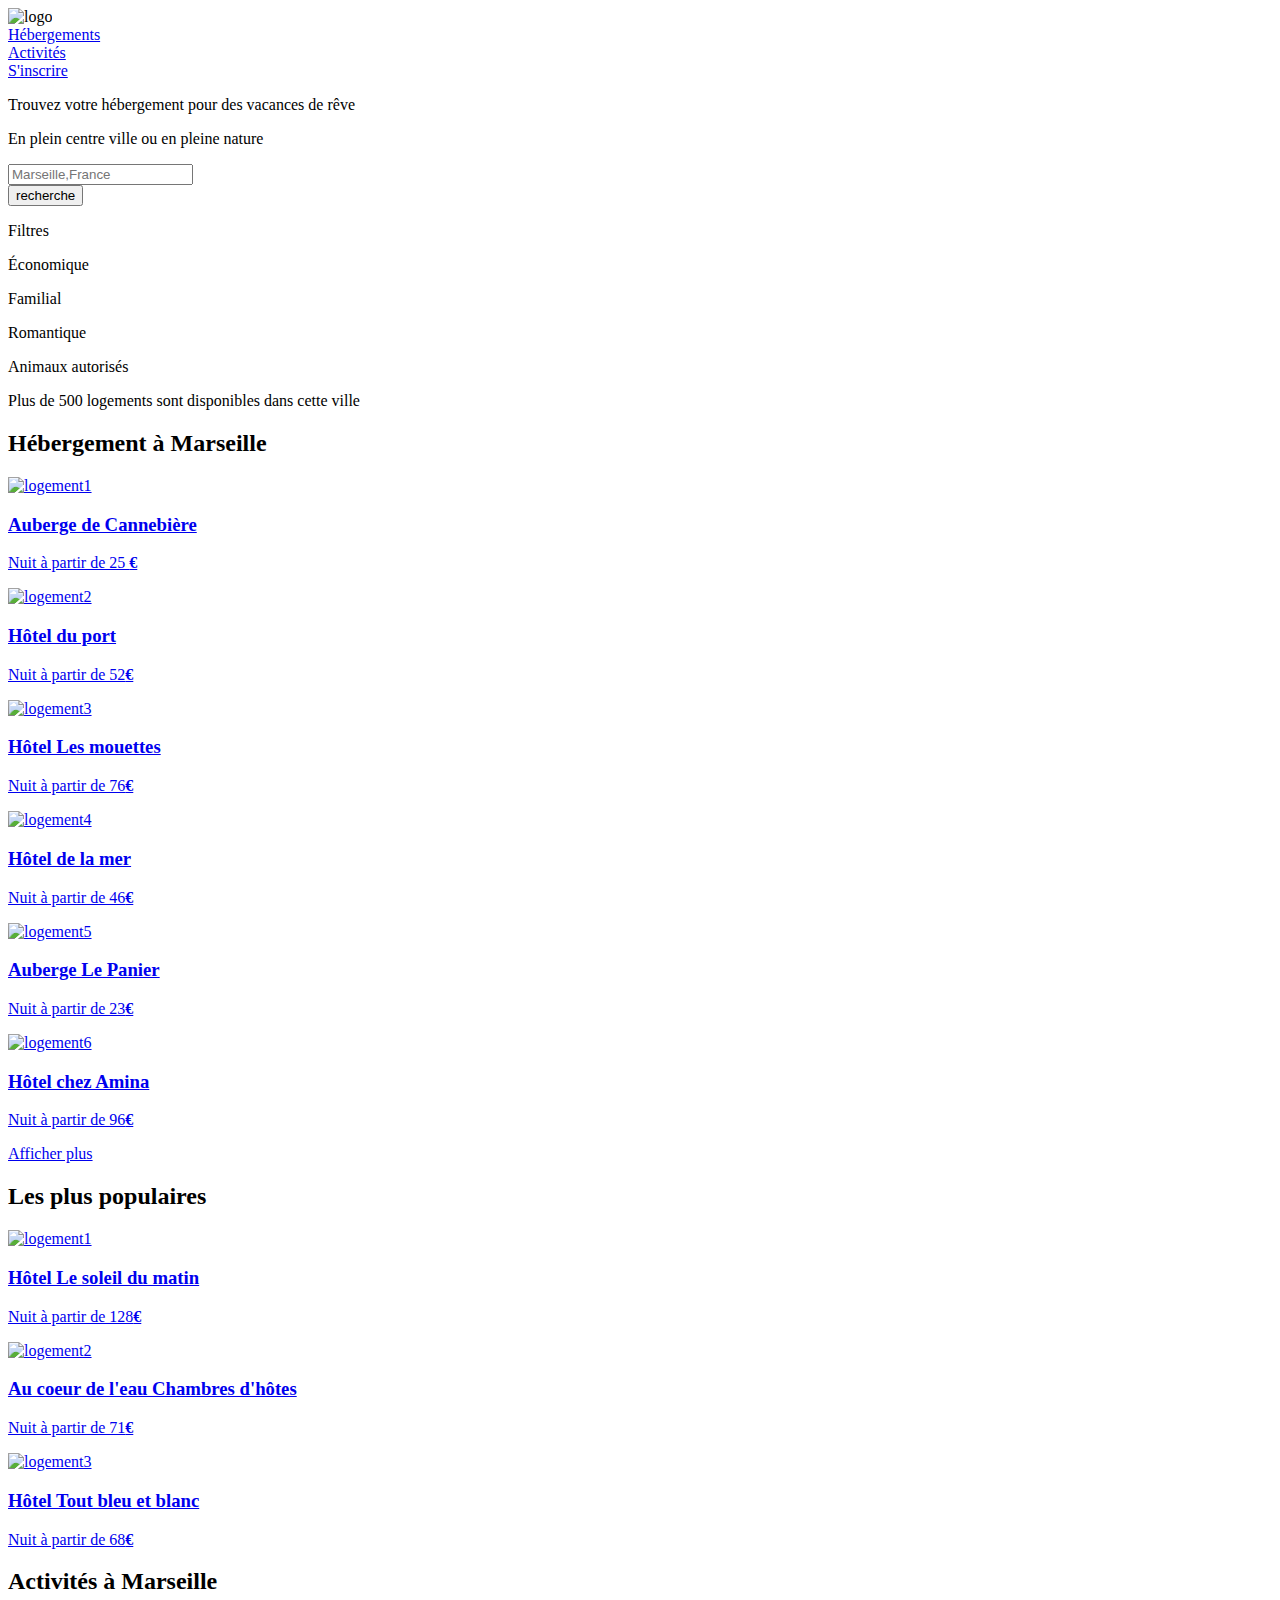
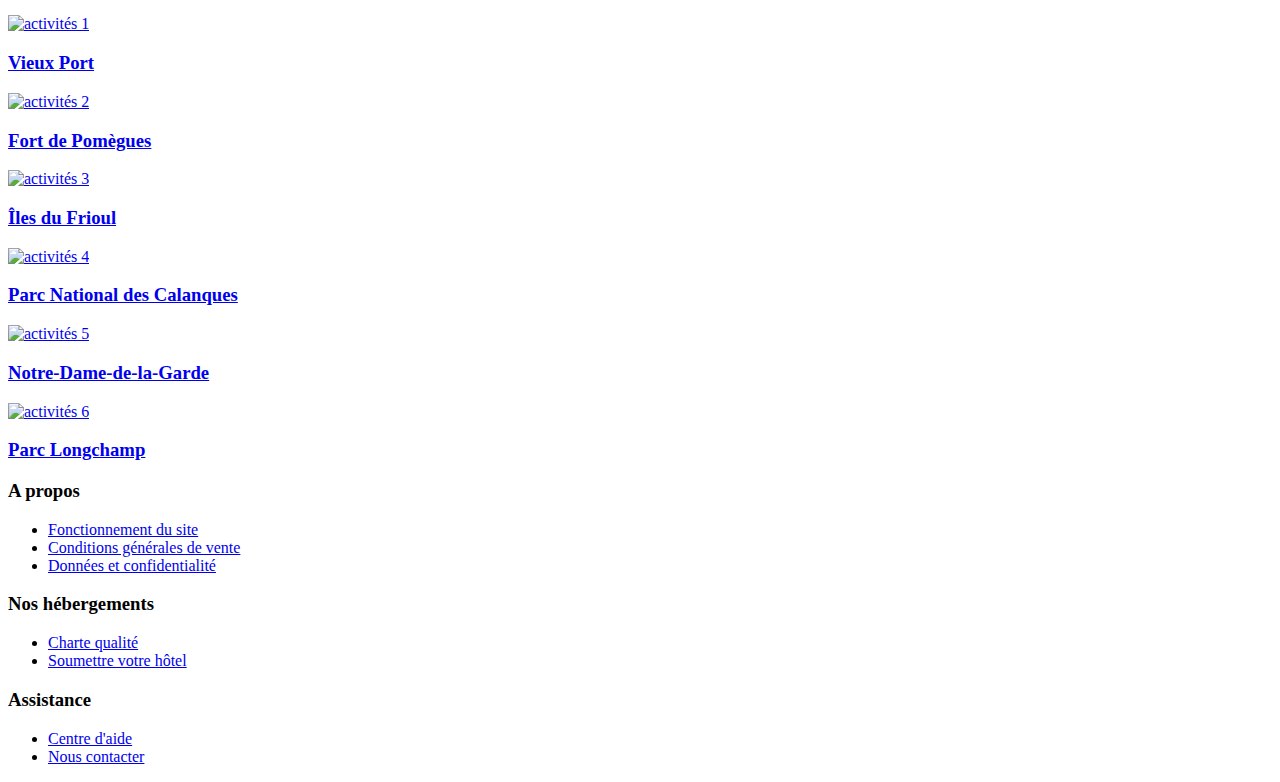
==== index.html @ 1aaab5fc "deplacement du html" ====
<!DOCTYPE html>
<html lang="en">
<head>
    <meta charset="UTF-8">
    <meta http-equiv="X-UA-Compatible" content="IE=edge">
    <meta name="viewport" content="width=device-width, initial-scale=1.0">
    <link rel="stylesheet" type="text/css" media="screen" href="css/styles.css">
    <script src="https://kit.fontawesome.com/ed29e946e0.js" crossorigin="anonymous"></script>
    <meta name="viewport" content="width=device-width">
    <link href="https://fonts.googleapis.com/css2?family=Raleway:ital,wght@0,100;0,200;0,300;0,400;0,500;0,600;0,700;0,800;0,900;1,100;1,200;1,300;1,400;1,500;1,600;1,700;1,800;1,900&display=swap" rel="stylesheet" type="text/css">
    <title>Reservia</title>
</head>
<body>
<!--header-->
    <header class="header">
        <div class="l-container">
            <div><img src="../images/logo/Reservia@3x.png" alt="logo" class="logo"></div>
            <nav class="menu">
                <a href="#accommodation" class="menu-item-1 menu-deco">Hébergements</a>
                <div class="line-hebergement"></div>
                <a href="#activites" class="menu-item-2 menu-deco">Activités</a>
                <div class="line-activites"></div>
                <a href="#" class="menu-item-3 menu-deco">S'inscrire</a>
            </nav>
        </div>   
        <div class="header-baseline">
            <p class="header-baseline-1">Trouvez votre hébergement pour des vacances de rêve</p>
            <p class="header-baseline-2"> En plein centre ville ou en pleine nature</p>
        </div>
        <div class="recherche">
            <div class="ou">
                <p><i class="fas fa-map-marker-alt"></i></p>
            </div>
            <div class="ville">
                <input type="text" name="Marseille" id="recherche" placeholder="Marseille,France" />
            </div>
            <div class="btn">
                <input type="submit" value="recherche" class="btn-recherche"/>
                <i class="fas fa-search"></i>
            </div>
        </div>
        <div class="filtre">
            <p class="p-filtre">Filtres</p>
            <div class="eco">
                <div class="img-btn">
                    <p><i class="fas fa-money-bill-wave f-icon"></i></p>
                </div>
                <p class="btn-filtre">Économique</p>
            </div>
            <div class="familial">
                <div class="img-btn">
                    <p><i class="fas fa-child f-icon"></i></p>
                </div>
                <p class="btn-filtre">Familial</p>
            </div>
            <div class="romantique">
                <div class="img-btn">
                    <p><i class="fas fa-heart f-icon"></i></p>
                </div>
                <p class="btn-filtre">Romantique</p>
            </div>
            <div class="animaux">
                <div class="img-btn">
                    <p><i class="fas fa-dog f-icon"></i></p>
                </div>
                <p class="btn-filtre">Animaux autorisés</p>
                    
            </div>
        </div> 
        <div class="info">
            <p class="info-logo"><i class="fas fa-info"></i></p>
            <p class="text-info">Plus de 500 logements sont disponibles dans cette ville</p>
        </div> 
    </header>
<!--Header-->

<!--Section 1-->
    <div class="header-section">
        <div class="P1" id="accommodation">
            <div class="hebergement"> 
                <section class="logement">
                    <div><h2 class="h2-log">Hébergement à Marseille</h2></div>
                    <div class="box-log">
                        <a class="log-ref zoom" href="../images/hebergements/2_large/marcus-loke-WQJvWU_HZFo-unsplash.jpg">
                            <img class="log-img" src="../images/hebergements/4_small/marcus-loke-WQJvWU_HZFo-unsplash.jpg" alt="logement1">
                            <div class="desc-photo">
                                <h3 class="title-picture">Auberge de Cannebière</h3>
                                <p class="p-image1">Nuit à partir de 25 <b>€</b></p>
                                <div class="star">
                                    <i class="fas fa-star"></i>
                                    <i class="fas fa-star"></i>
                                    <i class="fas fa-star"></i>
                                    <i class="fas fa-star"></i>  
                                    <i class="fas fa-star star-2"></i>
                                </div>
                            </div>  
                        </a>
                        <a class="log-ref zoom" href="../images/hebergements/2_large/fred-kleber-gTbaxaVLvsg-unsplash.jpg">
                            <img class="log-img" src="../images/hebergements/4_small/fred-kleber-gTbaxaVLvsg-unsplash.jpg" alt="logement2">
                            <div class="desc-photo">
                                <h3 class="title-picture">Hôtel du port</h3>
                                <p class="p-image1">Nuit à partir de 52<b>€</b></p>
                                <div class="star">
                                    <i class="fas fa-star"></i>
                                    <i class="fas fa-star"></i>
                                    <i class="fas fa-star"></i>
                                    <i class="fas fa-star"></i>  
                                    <i class="fas fa-star"></i>  
                                </div>
                            </div>
                        </a>
                        <a class="log-ref zoom" href="../images/hebergements/2_large/reisetopia-B8WIgxA_PFU-unsplash.jpg">
                            <img class="log-img" src="../images/hebergements/4_small/reisetopia-B8WIgxA_PFU-unsplash.jpg" alt="logement3">
                            <div class="desc-photo">
                                <h3 class="title-picture">Hôtel Les mouettes</h3>
                                <p class="p-image1">Nuit à partir de 76<b>€</b></p>
                                <div class="star">
                                    <i class="fas fa-star"></i>
                                    <i class="fas fa-star"></i>
                                    <i class="fas fa-star"></i>
                                    <i class="fas fa-star"></i> 
                                    <i class="fas fa-star star-2"></i>
                                </div>
                            </div>
                        </a>
                        <a class="log-ref zoom" href="../images/hebergements/2_large/annie-spratt-Eg1qcIitAuA-unsplash.jpg">
                            <img class="log-img" src="../images/hebergements/4_small/annie-spratt-Eg1qcIitAuA-unsplash.jpg" alt="logement4">
                            <div class="desc-photo">
                                <h3 class="title-picture">Hôtel de la mer</h3>
                                <p class="p-image1">Nuit à partir de 46<b>€</b></p>
                                <div class="star">
                                    <i class="fas fa-star"></i>
                                    <i class="fas fa-star"></i>
                                    <i class="fas fa-star"></i>
                                    <i class="fas fa-star star-2"></i>
                                    <i class="fas fa-star star-2"></i>
                                </div>
                            </div>
                        </a>
                        <a class="log-ref zoom" href="../images/hebergements/2_large/nicate-lee-kT-ZyaiwBe0-unsplash.jpg">
                            <img class="log-img" src="../images/hebergements/4_small/nicate-lee-kT-ZyaiwBe0-unsplash.jpg" alt="logement5">
                            <div class="desc-photo">
                                <h3 class="title-picture">Auberge Le Panier</h3>
                                <p class="p-image1">Nuit à partir de 23<b>€</b></p>
                                <div class="star">
                                    <i class="fas fa-star"></i>
                                    <i class="fas fa-star"></i>
                                    <i class="fas fa-star"></i>
                                    <i class="fas fa-star"></i>  
                                    <i class="fas fa-star star-2"></i>
                                </div>
                            </div>
                        </a>
                        <a class="log-ref zoom" href="../images/hebergements/2_large/febrian-zakaria-M6S1WvfW68A-unsplash.jpg">
                            <img class="log-img" src="../images/hebergements/4_small/febrian-zakaria-M6S1WvfW68A-unsplash.jpg" alt="logement6">
                            <div class="desc-photo">
                                <h3 class="title-picture">Hôtel chez Amina</h3>
                                <p class="p-image1">Nuit à partir de 96<b>€</b></p>
                                <div class="star">
                                    <i class="fas fa-star"></i>
                                    <i class="fas fa-star"></i>
                                    <i class="fas fa-star"></i>
                                    <i class="fas fa-star"></i>  
                                    <i class="fas fa-star"></i>
                                </div>
                            </div>
                        </a>
                    </div>
                    <div><a class="p-log" href="#">Afficher plus</a></div>
                </section>
                <section class="populaire">
                    <div class="h-populaire">
                        <h2 class="title-populaire">Les plus populaires</h2>
                        <i class="fas fa-chart-line"></i>
                    </div>
                    <div class="box-pop">
                        <a class="pop-ref zoom" href="../images/hebergements/2_large/emile-guillemot-Bj_rcSC5XfE-unsplash.jpg">
                            <img class="pop-img" src="../images/hebergements/4_small/emile-guillemot-Bj_rcSC5XfE-unsplash.jpg" alt="logement1">
                            <div class="desc-pop">
                                <div class="desc-photo-pop">
                                    <h3 class="title-picture">Hôtel Le soleil du matin</h3>
                                    <p class="p-image-pop">Nuit à partir de 128<b>€</b></p>
                                    <div class="star-pop">
                                        <i class="fas fa-star"></i>
                                        <i class="fas fa-star"></i>
                                        <i class="fas fa-star"></i>
                                        <i class="fas fa-star"></i>  
                                        <i class="fas fa-star"></i> 
                                    </div>
                                </div>
                            </div>  
                        </a>
                        <a class="pop-ref zoom" href="../images/hebergements/2_large/aw-creative-VGs8z60yT2c-unsplash.jpg">
                            <img class="pop-img" src="../images/hebergements/4_small/aw-creative-VGs8z60yT2c-unsplash.jpg" alt="logement2">
                            <div class="desc-pop">
                                <div class="desc-photo-pop">
                                    <h3 class="title-picture">Au coeur de l'eau Chambres d'hôtes</h3>
                                    <p class="p-image-pop">Nuit à partir de 71<b>€</b></p>
                                    <div class="star-pop">
                                        <i class="fas fa-star"></i>
                                        <i class="fas fa-star"></i>
                                        <i class="fas fa-star"></i>
                                        <i class="fas fa-star"></i>
                                        <i class="fas fa-star star-2"></i>
                                    </div>
                                </div>
                            </div>  
                        </a>
                        <a class="pop-ref zoom" href="../images/hebergements/2_large/febrian-zakaria-sjvU0THccQA-unsplash.jpg">
                            <img class="pop-img" src="../images/hebergements/4_small/febrian-zakaria-sjvU0THccQA-unsplash.jpg" alt="logement3">
                            <div class="desc-pop">
                                <div class="desc-photo-pop">
                                    <h3 class="title-picture">Hôtel Tout bleu et blanc</h3>
                                    <p class="p-image-pop">Nuit à partir de 68<b>€</b></p>
                                    <div class="star-pop">
                                        <i class="fas fa-star "></i>
                                        <i class="fas fa-star"></i>
                                        <i class="fas fa-star"></i>
                                        <i class="fas fa-star"></i>
                                        <i class="fas fa-star star-2"></i>
                                    </div>
                                </div>
                            </div>
                        </a>
                    </div>
                </section>
            </div>
        </div>
<!--Section 1-->

<!--Section 2-->
        <div class="P2" id="activites">
            <div class="activites">
                <h2 class="section-title">
                    Activités à Marseille
                </h2>
                <div class="box-activites">
                    <div class="img-col1">
                        <a href="../images/activites/2_large/reno-laithienne-QUgJhdY5Fyk-unsplash.jpg" class="img-col1-ref-photo1 zoom">
                            <img class="img-col1-photo1" src="../images/activites/4_small/reno-laithienne-QUgJhdY5Fyk-unsplash.jpg" alt="activités 1">
                            <h3 class="title-activites">Vieux Port</h3>
                        </a>
                    </div>
                    <div class="img-col2">
                        <a href="../images/activites/2_large/paul-hermann-QFTrLdQIRhI-unsplash.jpg" class="img-col1-ref-photo2 position zoom">
                            <img class="img-col1-photo2" src="../images/activites/4_small/paul-hermann-QFTrLdQIRhI-unsplash.jpg" alt="activités 2">
                            <h3 class="title-activites">Fort de Pomègues</h3>
                        </a>
                        <a href="../images/activites/2_large/kevin-hikari-rV_Qd1l-VXg-unsplash.jpg" class="img-col1-ref-photo3 position zoom">
                            <img class="img-col1-photo3" src="../images/activites/4_small/kevin-hikari-rV_Qd1l-VXg-unsplash.jpg" alt="activités 3">
                            <h3 class="title-activites">Îles du Frioul</h3>
                        </a>
                    </div>
                    <div class="img-col3">
                        <a href="../images/activites/2_large/kilyan-sockalingum-NR8-cBCN3aI-unsplash.jpg" class="img-col1-ref-photo4 zoom">
                            <img class="img-col1-photo4" src="../images/activites/4_small/kilyan-sockalingum-NR8-cBCN3aI-unsplash.jpg" alt="activités 4">
                            <h3 class="title-activites">Parc National des Calanques</h3>
                        </a>
                    </div>
                    <div class="img-col4">
                        <a href="../images/activites/2_large/florian-wehde-xW9e8gdotxI-unsplash.jpg" class="img-col1-ref-photo5 zoom">
                            <img class="img-col1-photo5" src="../images/activites/4_small/florian-wehde-xW9e8gdotxI-unsplash.jpg" alt="activités 5">
                            <h3 class="title-activites">Notre-Dame-de-la-Garde</h3>
                        </a>
                        <a href="../images/activites/2_large/lena-paulin-wH2-EJoDcV0-unsplash.jpg" class="img-col1-ref-photo6 zoom">
                            <img class="img-col1-photo6" src="../images/activites/4_small/lena-paulin-wH2-EJoDcV0-unsplash.jpg" alt="activités 6">
                            <h3 class="title-activites">Parc Longchamp</h3>
                        </a>
                    </div>
                </div>
            </div>
        </div>
    </div>
<!--Section 2-->

<!--Footer-->
    <footer>
        <div class="footer-box-main">

            <div class="footer-box-sec"> 
                <h3 class="footer-title-puce">A propos</h3>
                <ul class="footer-main-puce">
                    <li class="footer-puce" ><a class="footer-ref-puce" href="#">Fonctionnement du site</a></li>
                    <li class="footer-puce" ><a class="footer-ref-puce" href="#">Conditions générales de vente</a></li>
                    <li class="footer-puce" ><a class="footer-ref-puce" href="#">Données et confidentialité</a></li>
                </ul>
            </div>

            <div class="footer-box-sec"> 
                <h3 class="footer-title-puce">Nos hébergements</h3>
                <ul class="footer-main-puce">
                    <li class="footer-puce" ><a class="footer-ref-puce" href="#">Charte qualité</a></li>
                    <li class="footer-puce" ><a class="footer-ref-puce" href="#">Soumettre votre hôtel</a></li>
                </ul>
            </div>

            <div class="footer-box-sec"> 
                <h3 class="footer-title-puce">Assistance</h3>
                <ul class="footer-main-puce">
                    <li class="footer-puce" ><a class="footer-ref-puce" href="#">Centre d'aide</a></li>
                    <li class="footer-puce" ><a class="footer-ref-puce" href="#">Nous contacter</a></li>
                </ul>
            </div>
        </div>
    </footer>
<!--Footer-->
</body>
</html>
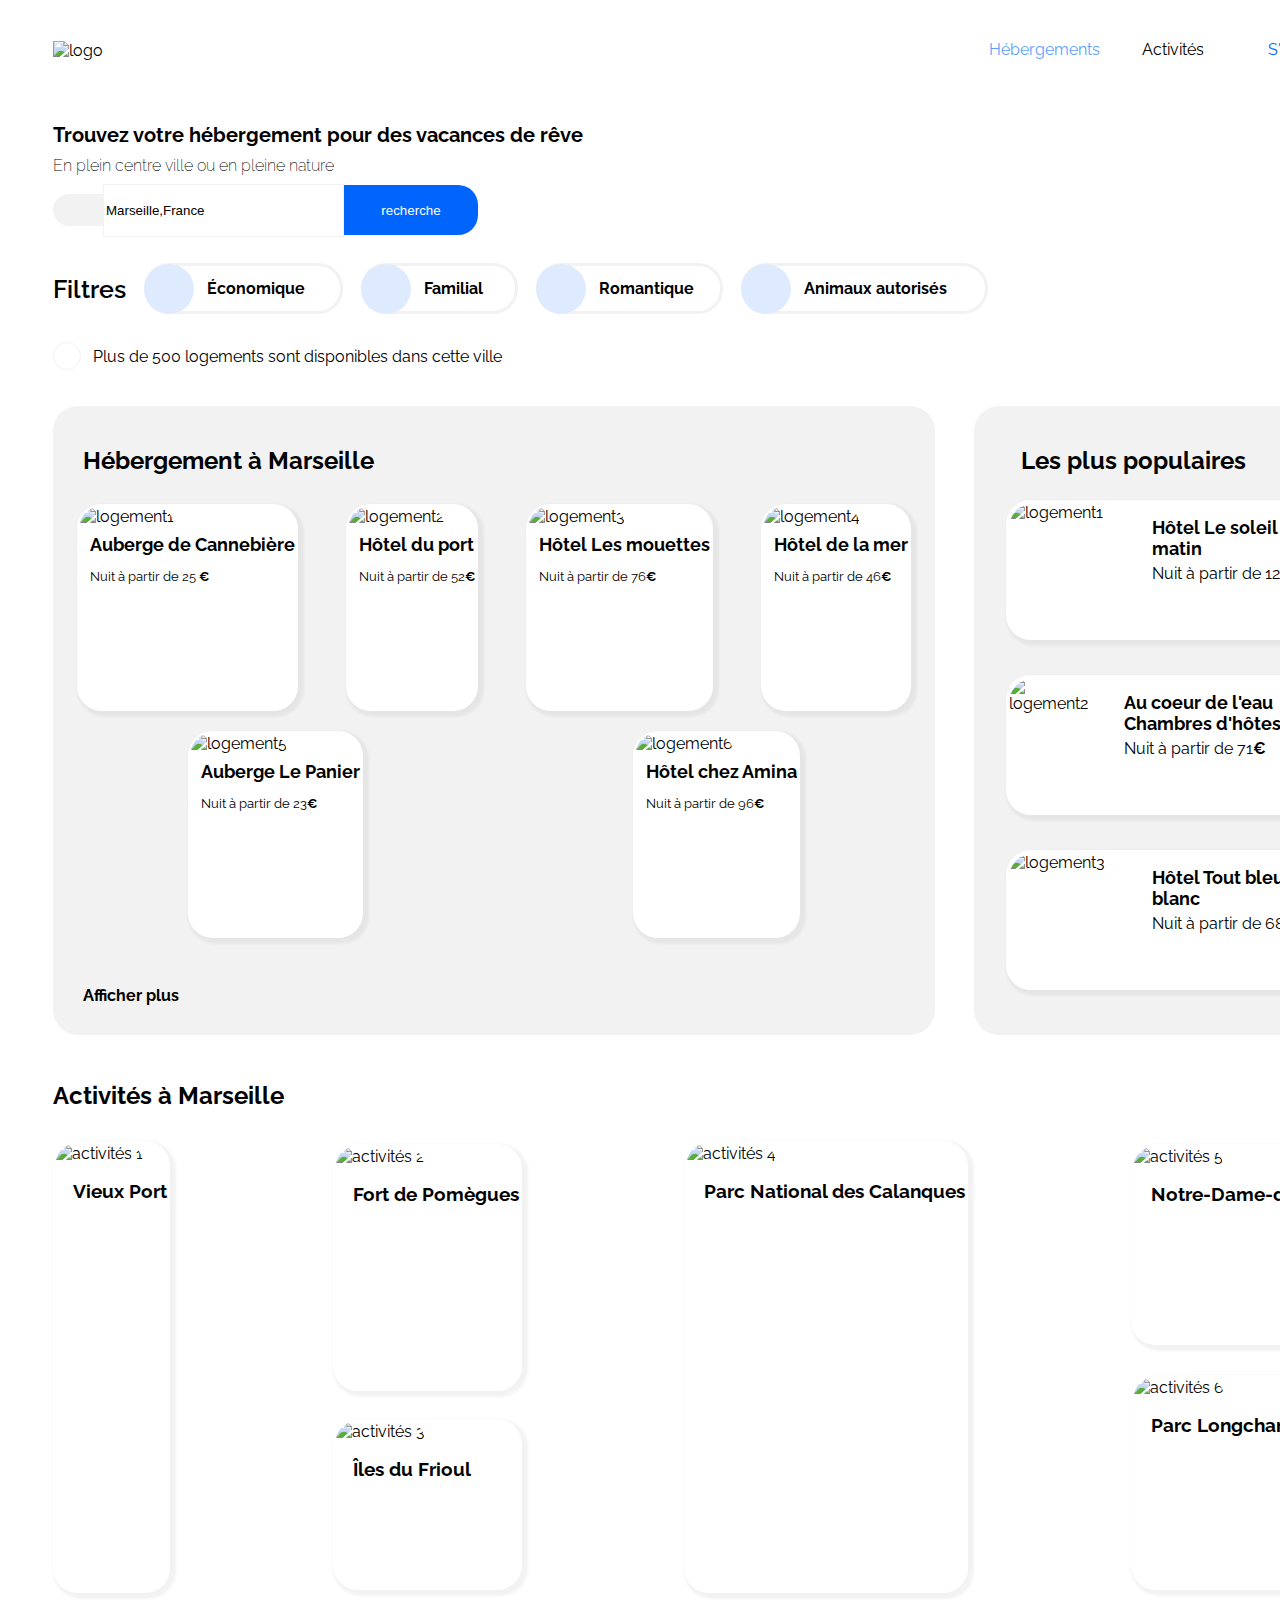
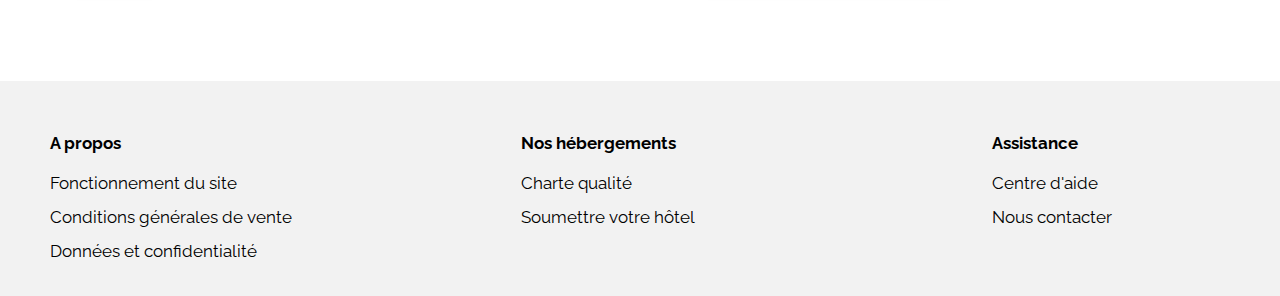
==== commit adde9ab1: "moddification des lien" ====
--- a/index.html
+++ b/index.html
@@ -4,17 +4,17 @@
     <meta charset="UTF-8">
     <meta http-equiv="X-UA-Compatible" content="IE=edge">
     <meta name="viewport" content="width=device-width, initial-scale=1.0">
-    <link rel="stylesheet" type="text/css" media="screen" href="css/styles.css">
     <script src="https://kit.fontawesome.com/ed29e946e0.js" crossorigin="anonymous"></script>
     <meta name="viewport" content="width=device-width">
     <link href="https://fonts.googleapis.com/css2?family=Raleway:ital,wght@0,100;0,200;0,300;0,400;0,500;0,600;0,700;0,800;0,900;1,100;1,200;1,300;1,400;1,500;1,600;1,700;1,800;1,900&display=swap" rel="stylesheet" type="text/css">
+    <link rel="stylesheet" type="text/css" media="screen" href="CSS/styles.css">
     <title>Reservia</title>
 </head>
 <body>
 <!--header-->
     <header class="header">
         <div class="l-container">
-            <div><img src="../images/logo/Reservia@3x.png" alt="logo" class="logo"></div>
+            <div><img src="images/logo/Reservia@3x.png" alt="logo" class="logo"></div>
             <nav class="menu">
                 <a href="#accommodation" class="menu-item-1 menu-deco">Hébergements</a>
                 <div class="line-hebergement"></div>
@@ -81,8 +81,8 @@
                 <section class="logement">
                     <div><h2 class="h2-log">Hébergement à Marseille</h2></div>
                     <div class="box-log">
-                        <a class="log-ref zoom" href="../images/hebergements/2_large/marcus-loke-WQJvWU_HZFo-unsplash.jpg">
-                            <img class="log-img" src="../images/hebergements/4_small/marcus-loke-WQJvWU_HZFo-unsplash.jpg" alt="logement1">
+                        <a class="log-ref zoom" href="images/hebergements/2_large/marcus-loke-WQJvWU_HZFo-unsplash.jpg">
+                            <img class="log-img" src="images/hebergements/4_small/marcus-loke-WQJvWU_HZFo-unsplash.jpg" alt="logement1">
                             <div class="desc-photo">
                                 <h3 class="title-picture">Auberge de Cannebière</h3>
                                 <p class="p-image1">Nuit à partir de 25 <b>€</b></p>
@@ -95,8 +95,8 @@
                                 </div>
                             </div>  
                         </a>
-                        <a class="log-ref zoom" href="../images/hebergements/2_large/fred-kleber-gTbaxaVLvsg-unsplash.jpg">
-                            <img class="log-img" src="../images/hebergements/4_small/fred-kleber-gTbaxaVLvsg-unsplash.jpg" alt="logement2">
+                        <a class="log-ref zoom" href="images/hebergements/2_large/fred-kleber-gTbaxaVLvsg-unsplash.jpg">
+                            <img class="log-img" src="images/hebergements/4_small/fred-kleber-gTbaxaVLvsg-unsplash.jpg" alt="logement2">
                             <div class="desc-photo">
                                 <h3 class="title-picture">Hôtel du port</h3>
                                 <p class="p-image1">Nuit à partir de 52<b>€</b></p>
@@ -109,8 +109,8 @@
                                 </div>
                             </div>
                         </a>
-                        <a class="log-ref zoom" href="../images/hebergements/2_large/reisetopia-B8WIgxA_PFU-unsplash.jpg">
-                            <img class="log-img" src="../images/hebergements/4_small/reisetopia-B8WIgxA_PFU-unsplash.jpg" alt="logement3">
+                        <a class="log-ref zoom" href="images/hebergements/2_large/reisetopia-B8WIgxA_PFU-unsplash.jpg">
+                            <img class="log-img" src="images/hebergements/4_small/reisetopia-B8WIgxA_PFU-unsplash.jpg" alt="logement3">
                             <div class="desc-photo">
                                 <h3 class="title-picture">Hôtel Les mouettes</h3>
                                 <p class="p-image1">Nuit à partir de 76<b>€</b></p>
@@ -123,8 +123,8 @@
                                 </div>
                             </div>
                         </a>
-                        <a class="log-ref zoom" href="../images/hebergements/2_large/annie-spratt-Eg1qcIitAuA-unsplash.jpg">
-                            <img class="log-img" src="../images/hebergements/4_small/annie-spratt-Eg1qcIitAuA-unsplash.jpg" alt="logement4">
+                        <a class="log-ref zoom" href="images/hebergements/2_large/annie-spratt-Eg1qcIitAuA-unsplash.jpg">
+                            <img class="log-img" src="images/hebergements/4_small/annie-spratt-Eg1qcIitAuA-unsplash.jpg" alt="logement4">
                             <div class="desc-photo">
                                 <h3 class="title-picture">Hôtel de la mer</h3>
                                 <p class="p-image1">Nuit à partir de 46<b>€</b></p>
@@ -137,8 +137,8 @@
                                 </div>
                             </div>
                         </a>
-                        <a class="log-ref zoom" href="../images/hebergements/2_large/nicate-lee-kT-ZyaiwBe0-unsplash.jpg">
-                            <img class="log-img" src="../images/hebergements/4_small/nicate-lee-kT-ZyaiwBe0-unsplash.jpg" alt="logement5">
+                        <a class="log-ref zoom" href="images/hebergements/2_large/nicate-lee-kT-ZyaiwBe0-unsplash.jpg">
+                            <img class="log-img" src="images/hebergements/4_small/nicate-lee-kT-ZyaiwBe0-unsplash.jpg" alt="logement5">
                             <div class="desc-photo">
                                 <h3 class="title-picture">Auberge Le Panier</h3>
                                 <p class="p-image1">Nuit à partir de 23<b>€</b></p>
@@ -151,8 +151,8 @@
                                 </div>
                             </div>
                         </a>
-                        <a class="log-ref zoom" href="../images/hebergements/2_large/febrian-zakaria-M6S1WvfW68A-unsplash.jpg">
-                            <img class="log-img" src="../images/hebergements/4_small/febrian-zakaria-M6S1WvfW68A-unsplash.jpg" alt="logement6">
+                        <a class="log-ref zoom" href="images/hebergements/2_large/febrian-zakaria-M6S1WvfW68A-unsplash.jpg">
+                            <img class="log-img" src="images/hebergements/4_small/febrian-zakaria-M6S1WvfW68A-unsplash.jpg" alt="logement6">
                             <div class="desc-photo">
                                 <h3 class="title-picture">Hôtel chez Amina</h3>
                                 <p class="p-image1">Nuit à partir de 96<b>€</b></p>
@@ -174,8 +174,8 @@
                         <i class="fas fa-chart-line"></i>
                     </div>
                     <div class="box-pop">
-                        <a class="pop-ref zoom" href="../images/hebergements/2_large/emile-guillemot-Bj_rcSC5XfE-unsplash.jpg">
-                            <img class="pop-img" src="../images/hebergements/4_small/emile-guillemot-Bj_rcSC5XfE-unsplash.jpg" alt="logement1">
+                        <a class="pop-ref zoom" href="images/hebergements/2_large/emile-guillemot-Bj_rcSC5XfE-unsplash.jpg">
+                            <img class="pop-img" src="images/hebergements/4_small/emile-guillemot-Bj_rcSC5XfE-unsplash.jpg" alt="logement1">
                             <div class="desc-pop">
                                 <div class="desc-photo-pop">
                                     <h3 class="title-picture">Hôtel Le soleil du matin</h3>
@@ -190,8 +190,8 @@
                                 </div>
                             </div>  
                         </a>
-                        <a class="pop-ref zoom" href="../images/hebergements/2_large/aw-creative-VGs8z60yT2c-unsplash.jpg">
-                            <img class="pop-img" src="../images/hebergements/4_small/aw-creative-VGs8z60yT2c-unsplash.jpg" alt="logement2">
+                        <a class="pop-ref zoom" href="images/hebergements/2_large/aw-creative-VGs8z60yT2c-unsplash.jpg">
+                            <img class="pop-img" src="images/hebergements/4_small/aw-creative-VGs8z60yT2c-unsplash.jpg" alt="logement2">
                             <div class="desc-pop">
                                 <div class="desc-photo-pop">
                                     <h3 class="title-picture">Au coeur de l'eau Chambres d'hôtes</h3>
@@ -206,8 +206,8 @@
                                 </div>
                             </div>  
                         </a>
-                        <a class="pop-ref zoom" href="../images/hebergements/2_large/febrian-zakaria-sjvU0THccQA-unsplash.jpg">
-                            <img class="pop-img" src="../images/hebergements/4_small/febrian-zakaria-sjvU0THccQA-unsplash.jpg" alt="logement3">
+                        <a class="pop-ref zoom" href="images/hebergements/2_large/febrian-zakaria-sjvU0THccQA-unsplash.jpg">
+                            <img class="pop-img" src="images/hebergements/4_small/febrian-zakaria-sjvU0THccQA-unsplash.jpg" alt="logement3">
                             <div class="desc-pop">
                                 <div class="desc-photo-pop">
                                     <h3 class="title-picture">Hôtel Tout bleu et blanc</h3>
@@ -236,34 +236,34 @@
                 </h2>
                 <div class="box-activites">
                     <div class="img-col1">
-                        <a href="../images/activites/2_large/reno-laithienne-QUgJhdY5Fyk-unsplash.jpg" class="img-col1-ref-photo1 zoom">
-                            <img class="img-col1-photo1" src="../images/activites/4_small/reno-laithienne-QUgJhdY5Fyk-unsplash.jpg" alt="activités 1">
+                        <a href="images/activites/2_large/reno-laithienne-QUgJhdY5Fyk-unsplash.jpg" class="img-col1-ref-photo1 zoom">
+                            <img class="img-col1-photo1" src="images/activites/4_small/reno-laithienne-QUgJhdY5Fyk-unsplash.jpg" alt="activités 1">
                             <h3 class="title-activites">Vieux Port</h3>
                         </a>
                     </div>
                     <div class="img-col2">
-                        <a href="../images/activites/2_large/paul-hermann-QFTrLdQIRhI-unsplash.jpg" class="img-col1-ref-photo2 position zoom">
-                            <img class="img-col1-photo2" src="../images/activites/4_small/paul-hermann-QFTrLdQIRhI-unsplash.jpg" alt="activités 2">
+                        <a href="images/activites/2_large/paul-hermann-QFTrLdQIRhI-unsplash.jpg" class="img-col1-ref-photo2 position zoom">
+                            <img class="img-col1-photo2" src="images/activites/4_small/paul-hermann-QFTrLdQIRhI-unsplash.jpg" alt="activités 2">
                             <h3 class="title-activites">Fort de Pomègues</h3>
                         </a>
-                        <a href="../images/activites/2_large/kevin-hikari-rV_Qd1l-VXg-unsplash.jpg" class="img-col1-ref-photo3 position zoom">
-                            <img class="img-col1-photo3" src="../images/activites/4_small/kevin-hikari-rV_Qd1l-VXg-unsplash.jpg" alt="activités 3">
+                        <a href="images/activites/2_large/kevin-hikari-rV_Qd1l-VXg-unsplash.jpg" class="img-col1-ref-photo3 position zoom">
+                            <img class="img-col1-photo3" src="images/activites/4_small/kevin-hikari-rV_Qd1l-VXg-unsplash.jpg" alt="activités 3">
                             <h3 class="title-activites">Îles du Frioul</h3>
                         </a>
                     </div>
                     <div class="img-col3">
-                        <a href="../images/activites/2_large/kilyan-sockalingum-NR8-cBCN3aI-unsplash.jpg" class="img-col1-ref-photo4 zoom">
-                            <img class="img-col1-photo4" src="../images/activites/4_small/kilyan-sockalingum-NR8-cBCN3aI-unsplash.jpg" alt="activités 4">
+                        <a href="images/activites/2_large/kilyan-sockalingum-NR8-cBCN3aI-unsplash.jpg" class="img-col1-ref-photo4 zoom">
+                            <img class="img-col1-photo4" src="images/activites/4_small/kilyan-sockalingum-NR8-cBCN3aI-unsplash.jpg" alt="activités 4">
                             <h3 class="title-activites">Parc National des Calanques</h3>
                         </a>
                     </div>
                     <div class="img-col4">
-                        <a href="../images/activites/2_large/florian-wehde-xW9e8gdotxI-unsplash.jpg" class="img-col1-ref-photo5 zoom">
-                            <img class="img-col1-photo5" src="../images/activites/4_small/florian-wehde-xW9e8gdotxI-unsplash.jpg" alt="activités 5">
+                        <a href="images/activites/2_large/florian-wehde-xW9e8gdotxI-unsplash.jpg" class="img-col1-ref-photo5 zoom">
+                            <img class="img-col1-photo5" src="images/activites/4_small/florian-wehde-xW9e8gdotxI-unsplash.jpg" alt="activités 5">
                             <h3 class="title-activites">Notre-Dame-de-la-Garde</h3>
                         </a>
-                        <a href="../images/activites/2_large/lena-paulin-wH2-EJoDcV0-unsplash.jpg" class="img-col1-ref-photo6 zoom">
-                            <img class="img-col1-photo6" src="../images/activites/4_small/lena-paulin-wH2-EJoDcV0-unsplash.jpg" alt="activités 6">
+                        <a href="images/activites/2_large/lena-paulin-wH2-EJoDcV0-unsplash.jpg" class="img-col1-ref-photo6 zoom">
+                            <img class="img-col1-photo6" src="images/activites/4_small/lena-paulin-wH2-EJoDcV0-unsplash.jpg" alt="activités 6">
                             <h3 class="title-activites">Parc Longchamp</h3>
                         </a>
                     </div>
--- a/CSS/styles.css
+++ b/CSS/styles.css
@@ -0,0 +1,1270 @@
+                                    /*--bleu foncé:     #0065FC     #5095fd
+                                        bleu claire:    #DEEBFF     #609ffd
+                                        gris:           #F2F2F2     #a0a0a0 --*/
+                    /*--header--*/
+body{
+    width: 1440px;
+    margin: 0 auto;
+    font-family: 'raleway';
+}
+html{
+    scroll-behavior: smooth;
+}
+
+.header{
+    width: 100%;
+    display: flex;
+    flex-direction: column;
+    height: auto;
+    background-color: white;
+    position: relative;
+}
+.l-container{
+    display: flex;
+    justify-content: space-between;
+    height: 100px;
+    margin-left: 53px;
+    align-items: center;
+}
+.logo{
+    display: flex;
+    width: 95px;
+}
+
+.menu{
+    display: flex;
+    align-content: center;
+    align-items: center;
+    text-align: center;
+    font-weight:400;
+    height: 100px;
+    width: 383px;
+    line-height: 31px;
+    margin-right: 76px;
+    justify-content: space-between;
+}
+
+.menu-item-1{
+    color: #609ffd;
+    text-decoration: none;
+}
+
+.menu-item-2{
+    color: black;
+    text-decoration: none;
+}
+
+.menu-item-3{
+    color: #0065FC;
+    text-decoration: none;
+}
+.menu-deco{
+    width: 33%;
+    line-height: 98px;
+}
+.menu-deco:hover{
+    border-top: 2px solid #0065FC;
+}
+
+.header-baseline{
+    display: flex;
+    flex-direction: column;
+    justify-content: space-around;
+    height: 70px;
+    margin-left: 53px;
+}
+.header-baseline-1{
+    display: flex;
+    font-weight: bold;
+    width: 100%;
+    font-size: 20px;
+    line-height: 30px;
+    margin-bottom: 3px;
+    }
+.header-baseline-2{
+    display: flex;
+    width: 100%;
+    font-weight: 200;
+    line-height: 20px;
+    margin-top: 3px;
+}
+.recherche{
+    display: flex;
+    align-items: center;
+    height: 50px;
+    margin-top: 15px;
+    margin-left: 53px;
+}
+.ou{
+    display: flex;
+    justify-content: center;
+    border: 0px solid;
+    width: 50px;
+    border-radius: 20px 0px 0px 20px;
+    background-color: #F2F2F2 ;
+}
+#recherche{
+    height: 49px;
+    width: 235px;
+    border: 1px solid #F2F2F2;
+}
+::placeholder{
+    color: black;
+}
+
+.btn-recherche{
+    height: 50px;
+    width: 134px;
+    color: white;
+    border-radius: 0px 20px 20px 0px ;
+    border: 0;
+    background-color: #0065FC;
+}
+.fa-search{
+    display: none;
+    color: white;
+}
+.btn-recherche:hover{
+    color: #0065FC;
+    background-color:#F2F2F2;
+}
+.filtre{
+    display: flex;
+    align-items: center;
+    align-content: flex-end;
+    justify-content: space-between;
+    margin-left: 53px;
+    width: 935px;
+    height: 45px;
+    margin-top: 31px;
+    font-size: 17px;
+}
+.p-filtre{
+    font-size: 25px;
+    font-weight: 600;
+}
+.eco{
+    display: flex;
+    position: relative;
+    height: 45px;
+    width: 193px;
+    border-radius: 25px;
+    border: 3px solid #F2F2F2;
+}
+.eco:hover{
+    background-color: #DEEBFF; 
+    border: 3px solid #DEEBFF;
+}
+.familial{
+    display: flex;
+    position: relative;
+    height: 45px;
+    width: 151px;
+    border-radius: 25px;
+    border: 3px solid #F2F2F2;
+}
+.familial:hover{
+    background-color: #DEEBFF; 
+    border: 3px solid #DEEBFF;
+}
+
+.romantique{
+    display: flex;
+    height: 45px;
+    width: 181px;
+    border-radius: 25px;
+    border: 3px solid #F2F2F2;
+    position: relative;
+}
+.romantique:hover{
+    background-color: #DEEBFF; 
+    border: 3px solid #DEEBFF;
+}
+.animaux{
+    display: flex;
+    height: 45px;
+    width: 241px;
+    border-radius: 25px;
+    border: 3px solid #F2F2F2;
+    position: relative;
+}
+.animaux:hover{
+    background-color: #DEEBFF;
+    border: 3px solid #DEEBFF;
+}
+.btn-filtre{
+    position: absolute;
+    font-size: 16px;
+    font-weight: bold;
+    left: 60px;
+    top: -3px;
+}   
+.img-btn{
+    display: flex;
+    position: absolute;
+    justify-content: center;
+    width: 50px;
+    height: 50px;
+    background-color: #DEEBFF;
+    border-radius: 50%;
+    margin-top: -2px;
+    margin-left: -3px;
+}
+.f-icon{
+    display: flex;
+    color: #0065FC;
+    align-items: center;
+    align-content: center;
+}
+
+.info{
+    display: flex;
+    margin-left: 53px;
+    margin-top: 20px;
+    width: 449px;
+    height: 50px;
+    justify-content: space-between;
+    align-items: center;
+}
+.info-logo{
+    display: flex;
+    border-radius: 50px;
+    width: 26px;
+    height: 26px;
+    color: #0065FC;
+    border: 1px solid #F2F2F2;
+    justify-content: center;
+    align-items: center;
+}
+.text-info{
+    font-size: 16px;
+}
+
+
+                        /*--section--*/
+
+.P1{
+    height: 700px;
+    width: 100%;
+    background-color: white;
+}
+.hebergement{
+    display: flex;
+    width: 1440px;
+    height: 679px;
+    justify-content: space-between;
+    align-items: center;
+}
+
+    /*--logement--*/
+.logement{
+    display: flex;
+    width: 882px;
+    height: 629px;
+    background-color:#F2F2F2;
+    border-radius: 25px;
+    position: relative;
+    margin-left: 53px;
+}
+.box-log{
+    display: flex;
+    flex-wrap: wrap;
+    align-items:center;
+    align-content:center;
+    justify-content: space-around;
+}
+.h2-log{
+    position: absolute;
+    top: 20px;
+    left: 0px;
+    padding-left: 30px;
+}
+.p-log{
+    position: absolute;
+    bottom: 10px;
+    left: 0px;
+    margin-left: 30px ;
+    font-weight: bold;
+    text-decoration: none;
+    color: black;
+    margin-bottom: 20px;
+}
+.log-ref{
+    height: 201px;
+    border-radius: 25px;
+    border: 3px solid white;
+    background-color: white;
+    margin: 10px;
+    text-decoration: none;
+    color: black;
+    box-shadow: 3px 3px 3px 3px rgba(0, 0, 0, 0.05);
+}
+.log-img{
+    width: 246px;
+    height: 114px;
+    object-fit: cover;
+    border-radius: 25px 25px 0px 0px;        
+}
+.desc-photo{
+    display: flex;
+    flex-direction: column;
+    height: 81px;
+    justify-content: space-around;
+}
+.title-picture{
+    font-size: 18px;
+    margin-left: 10px;
+    margin-bottom: 0;
+    margin-top: 1px;
+}
+.p-image1{
+    font-size: 13px;
+    margin-left: 10px;
+    margin-top: 0;
+    margin-bottom: 0;
+}
+.star{
+    margin-left: 10px;
+    margin-top: 0;
+}
+.star-pop{
+    margin-left: 10px;
+    margin-bottom: -10px;
+}
+.desc-photo-pop{
+    display: flex;
+    flex-direction: column;
+    height: 125px;
+    justify-content: space-around;
+}
+.p-image-pop{
+    margin-left: 10px;
+    margin-top: -20px;
+}
+.fa-star{
+    font-size: 10px;
+    color: #0065FC;
+}
+.star-2{
+    color: #d9d9d9;
+}
+
+    /*--Populaire--*/
+.populaire{
+    display: flex;
+    justify-content: space-around;
+    width: 413px;
+    height: 629px;
+    background-color: #F2F2F2;
+    position: relative;
+    border-radius: 25px;
+    margin-right: 53px;
+}  
+.box-pop{
+    display: flex;
+    flex-direction: column;
+    align-items:center;
+    align-content:center;
+    justify-content: center;
+    position: absolute;
+    bottom: 20px;
+}
+.h-populaire{
+    display: flex;
+    width: 413px;
+    margin-top: 20px;
+    position: absolute;
+    align-items: center;
+    justify-content: space-around;
+}
+.fa-chart-line{
+    font-size: 25px;
+    color: black;
+}
+.p-image1{
+    font-size: 13px;
+    margin-left: 10px;
+}
+.pop-img{
+    width: 127px;
+    height: 134px;
+    object-fit: cover;
+    border-radius: 25px 0px 0px 25px; 
+}
+.pop-ref{
+    display: flex;
+    height: 134px;
+    width: 343px;
+    border-radius: 25px;
+    border: 3px solid white;
+    background-color: white;
+    margin: 10px;
+    text-decoration: none;
+    color: black;
+    box-shadow: 3px 3px 3px 3px rgba(0, 0, 0, 0.05);
+    margin-bottom: 25px;
+}
+.zoom:hover{
+    transform: scale(1.05);
+    transition: 0.2s;
+}
+.desc-pop{
+    margin-left: 10px;
+}
+
+                        /*-- activiter--*/
+.P2{
+    width: 100%;
+    height: 600px;
+    background-color: white;
+}
+.activites{
+    width: 1440px;
+    height: 555px;
+}
+.section-title{
+    margin-top: 0;
+    margin-left: 53px;
+}
+.box-activites{
+    width: 100%;
+    height: 475px;
+    display: flex;
+    align-items: center;
+    align-content: center;
+    justify-content: space-between;
+}
+.img-col1{
+    display: flex;
+    align-content: center;
+    margin-left: 53px;
+}
+.img-col2{
+    height: 446px;
+    display: flex;
+    flex-direction: column;
+    justify-content: space-between;
+}
+.img-col3{
+    display: flex;
+    align-content: center;
+}
+.img-col4{
+    height: 446px;
+    display: flex;
+    flex-direction: column;
+    justify-content: space-between;
+    margin-right: 53px;
+}
+
+.img-col1-photo1{
+    width: 303px;
+    height: 389px;
+    object-fit: cover;
+    border-radius: 25px 25px 0px 0px;
+}
+.img-col1-photo2{
+    width: 303px;
+    height: 182px;
+    object-fit: cover;
+    border-radius: 25px 25px 0px 0px;
+}
+.img-col1-photo3{
+    width: 303px;
+    height: 109px;
+    object-fit: cover;
+    border-radius: 25px 25px 0px 0px;
+}
+.img-col1-photo4{
+    width: 303px;
+    height: 389px;
+    object-fit: cover;
+    border-radius: 25px 25px 0px 0px;
+}
+.img-col1-photo5{
+    width: 303px;
+    height: 139px;
+    object-fit: cover;
+    border-radius: 25px 25px 0px 0px;
+}
+.img-col1-photo6{
+    width: 303px;
+    height: 153px;
+    object-fit: cover;
+    border-radius: 25px 25px 0px 0px;
+}
+
+.img-col1-ref-photo1{
+    height: 446px;
+    color: black;
+    background-color: white;
+    border: 3px solid white;
+    border-radius: 25px;
+    box-shadow: 3px 3px 3px 3px rgba(0, 0, 0, 0.05);
+    text-decoration: none;
+}
+.img-col1-ref-photo2{
+    height: 241px;
+    color: black;
+    background-color: white;
+    border: 3px solid white;
+    border-radius: 25px;
+    box-shadow: 3px 3px 3px 3px rgba(0, 0, 0, 0.05);
+    text-decoration: none;
+}
+.img-col1-ref-photo3{
+    height: 165px;
+    color: black;
+    background-color: white;
+    border: 3px solid white;
+    border-radius: 25px;
+    box-shadow: 3px 3px 3px 3px rgba(0, 0, 0, 0.05);
+    text-decoration: none;
+}
+.img-col1-ref-photo4{
+    height: 446px;
+    color: black;
+    background-color: white;
+    border: 3px solid white;
+    border-radius: 25px;
+    box-shadow: 3px 3px 3px 3px rgba(0, 0, 0, 0.05);
+    text-decoration: none;
+}
+.img-col1-ref-photo5{
+    height: 195px;
+    color: black;
+    background-color: white;
+    border: 3px solid white;
+    border-radius: 25px;
+    box-shadow: 3px 3px 3px 3px rgba(0, 0, 0, 0.05);
+    text-decoration: none;
+}
+.img-col1-ref-photo6{
+    height: 209px;
+    color: black;
+    background-color: white;
+    border: 3px solid white;
+    border-radius: 25px;
+    box-shadow: 3px 3px 3px 3px rgba(0, 0, 0, 0.05);
+    text-decoration: none;
+}
+.title-activites{
+    margin-left: 17px;
+    margin-top: 17px;
+}
+
+
+                    /*--footer--*/
+footer{
+    height: 215px;
+    background-color: #F2F2F2;
+    display: flex;
+    align-items: center;
+}
+.footer-box-main{
+    width: 1250px;
+    height: 161px;
+    display: flex;
+    font-size: 20px;
+    justify-content: space-between;
+}
+.footer-box-sec{
+    display: flex;
+    flex-direction: column;
+    width: 258px;
+    margin-left: 50px;
+}
+
+.footer-title-puce{
+    font-size: 17px;
+    margin-top: 25px;
+}
+.footer-ref-puce{
+    color: black;
+    font-size: 17px;
+    margin-left: -40px;
+    text-decoration: none;
+}
+.footer-ref-puce:hover{
+    color: #0065FC;
+}
+.footer-main-puce{
+    width: 258px;
+    margin: 0;
+    list-style: none;
+}
+.footer-puce{
+    margin-bottom: 10px;
+}
+
+
+                    /*--responsive iphone--*/
+@media screen and (min-device-width: 320px) and (max-device-width: 480px){
+body{
+    width: 100%;
+    font-family: 'raleway';
+}
+  
+
+/*--header--*/
+
+.header{
+    height: auto;
+}   
+.l-container {
+    height: 131px;
+    margin-left: 21px;
+    margin-top: 0;
+}
+.menu {
+    margin-bottom: 20px;
+    }
+.logo {
+    margin-bottom: 20px;
+}
+.menu-item-1 {
+    position: absolute;
+    width: 188px;
+    left: 0%;
+    top: 100px;
+    line-height: 14px;
+}
+.line-hebergement {
+    position: absolute;
+    background-color: #0065FC;
+    height: 2px;
+    width: 188px;
+    left: 0;
+    top: 129px;
+}
+.menu-item-2 {
+    position: absolute;
+    width: 188px;
+    right: 0;
+    top: 100px;
+    line-height: 14px;
+}
+.line-activites {
+    position: absolute;
+    background-color: #F2F2F2;
+    height: 2px;
+    width: 188px;
+    right: 0;
+    top: 129px;
+}
+.menu-item-3 {
+    position: absolute;
+    right: 21px;
+}
+.header-baseline {
+    width: auto;
+    height: 80px;
+    margin-top: 25px;
+    margin-left: 21px;
+    justify-content: space-around;
+}
+.header-baseline-1 {
+    font-size: 20px;
+}
+.header-baseline-2 {
+    font-size: 15px;
+    font-weight: 300;
+}
+.recherche {
+    margin-top: 34px;
+    margin-left: 21px;
+    position: relative;
+}
+.ville{
+    width: 100%;
+}
+#recherche {
+    width: 90%;
+    border-radius: 0px 20px 20px 0px;
+    font-weight: bold;
+}
+.btn-recherche {
+    display: none;
+}
+.fa-search {
+    display: flex;
+    align-items: center;
+    justify-content: center;
+    position: absolute;
+    top: 0;
+    right: 7%;
+    width: 52px;
+    height: 52px;
+    border-radius: 20px;
+    background-color: #0065FC;
+    color: white;
+}
+.fa-search:before {
+    content: "\f002";
+    display: flex;
+    align-items: center;
+    justify-content: center;
+    position: absolute;
+    top: 0;
+    right: 7%;
+    width: 52px;
+    height: 52px;
+    border-radius: 20px;
+    background-color: #0065FC;
+    color: white;
+}
+.filtre {
+    display: flex;
+    width: auto;
+    height: 100%;
+    flex-wrap: wrap;
+    align-items: flex-start;
+    margin-left: 21px;
+    
+}
+.p-filtre {
+    display: flex;
+    width: 100%;
+    font-size: 21px;
+    margin-left: 21px;
+}
+.img-btn {
+    position: relative;
+}
+.btn-filtre {
+    left: 55px;
+}
+.eco {
+    width: 176px;
+    margin-bottom: 10px;
+}
+.familial {
+    width: 138px;
+    margin-right: 21px;
+    margin-bottom: 10px;
+}
+.romantique {
+    width: 167px;
+    margin-bottom: 10px;
+}
+.animaux {
+    width: 218px;
+    margin-bottom: 10px;
+}
+.info {
+    position: relative;
+    width: 100%;
+    height: 50px;
+    margin-left: 0;
+    margin-bottom: 30px;
+}
+.info-logo {
+    position: absolute;
+    top: -15px;
+    left: 21px;
+    border-radius: 50px;
+    width: 23px;
+    color: #0065FC;
+}
+.text-info{
+    position: absolute;
+    left: 55px;
+    width: auto;
+}
+/*--header--*/
+
+/*--section P1--*/
+
+.P1 {
+    height: auto;
+}
+.hebergement {
+    width: 100%;
+    height: 2000px;
+    flex-direction: column-reverse;
+}
+.logement {
+    flex-direction: column;
+    width: 100%;
+    height: 1420px;
+    margin-left: 0;
+    border-radius: 0;
+    background-color: white;
+}
+.h2-log {
+    top: 40px;
+    left: 18px;
+    padding: 0;
+    margin: 0;
+}
+.box-log {
+    flex-direction: column;
+    position: absolute;
+    justify-content: space-between;
+    width: 100%;
+    height: auto;
+    top: 90px;
+}
+.log-ref {
+    display: flex;
+    flex-direction: column;
+    height: 190px;
+    width: auto;
+    border-radius: 25px;
+    justify-content: space-around;
+    color: black;
+    margin: 5px 20px 5px 20px;
+}
+.log-img {
+    width: 100%;
+    height: 114px;
+}
+.populaire {
+    width: 100%;
+    height: 580px;
+    margin-right: 0;
+    border-radius: 0;
+}
+.h-populaire {
+    width: 100%;
+    margin-top: 43px;
+    align-content: center;
+}
+.title-populaire {
+    color: black;
+    position: absolute;
+    left: 18px;
+}
+.fa-chart-line {
+    position: absolute;
+    right: 18px;
+}
+.box-pop {
+    position: absolute;
+    width: 100%;
+    height: 455px;
+    top: 90px;
+}
+.pop-ref {
+    text-decoration: none;
+    width: auto;
+    height: 132px;
+    justify-content: space-between;
+    margin: 5px 20px 5px 20px;
+}
+
+.pop-img {
+    width: 127px;
+    height: 132px;
+    border-radius: 25px 0px 0px 25px;
+}
+.p-log{
+    display: flex;
+    position: absolute;
+    margin: 0;
+    bottom: 0;
+    left: 18px;
+}
+/*--section P1--*/
+
+/*--section P2--*/
+.P2 {
+    display: flex;
+    flex-direction: column;
+    width: 100%;
+    height: 1401px;
+    position: relative;
+}
+.activites {
+    display: flex;
+    flex-direction: column;
+    width: auto;
+}
+.section-title {
+    position: absolute;
+    top: 45px;
+    left: 18px;
+    margin-left: 0;
+}
+.box-activites {
+    display: flex;
+    flex-direction: column;
+    align-items: center;
+    height: auto;
+    width: 100%;
+    position: absolute;
+    bottom: 30px;
+    justify-content: space-around;
+}
+.img-col1 {
+    width: auto;
+    margin: 10px 20px 5px 20px;
+}
+.img-col2{
+    height: 420px;
+    justify-content: space-around;
+    margin: 5px 20px 5px 20px;
+}
+.img-col3{
+    margin: 10px 20px 5px 20px;
+}
+.img-col4 {
+    height: 420px;
+    justify-content: space-around;
+    margin: 5px 20px 5px 20px;
+}
+.img-col1-ref-photo1 {
+    width: auto;
+    height: 191px;
+}
+.img-col1-ref-photo2 {
+    width: auto;
+    height: 191px;
+}
+.img-col1-ref-photo3 {
+    width: auto;
+    height: 191px;
+}
+.img-col1-ref-photo4 {
+    width: auto;
+    height: 191px;
+}
+.img-col1-ref-photo5 {
+    width: auto;
+    height: 191px;
+}
+.img-col1-ref-photo6 {
+    width: auto;
+    height: 191px;
+}
+.img-col1-photo1 {
+    width: 100%;
+    height: 134px;
+}
+.img-col1-photo2 {
+    width: 100%;
+    height: 134px;
+}
+.img-col1-photo3 {
+    width: 100%;
+    height: 134px;
+}
+.img-col1-photo4 {
+    width: 100%;
+    height: 134px;
+}
+.img-col1-photo5 {
+    width: 100%;
+    height: 134px;
+}
+.img-col1-photo6 {
+    width: 100%;
+    height: 134px;
+}
+.title-activites {
+    margin-left: 17px;
+    margin-top: 15px;
+    font-weight: bold;
+}
+/*--sectionp2--*/
+
+/*--footer--*/
+footer {
+    width: 100%;
+    height: 470px;
+}
+.footer-box-main {
+    flex-direction: column;
+    width: 375px;
+    height: 470px;
+    justify-content: space-around;
+}
+.footer-box-sec{
+    margin-left: 30px;
+}
+.footer-title-puce {
+    margin-top: 0;
+}
+.footer-main-puce {
+    line-height: 14px;
+    width: auto;
+}
+/*--footer--*/
+}
+
+
+@media screen and (min-device-width:768px) and (max-device-width: 1024px){
+body{
+    width: 100%;
+    height: auto;
+    background-color: white;
+}
+/*--header--*/
+.header{
+    width: 100%;
+    height: auto;
+}
+.info{
+    height: 40px;
+}
+.filtre{
+    height: auto;
+    width: auto;
+    flex-wrap: wrap;
+}
+
+/*--header--*/
+
+/*--section P1--*/
+    /*--logement--*/
+
+
+.P1{
+    height: auto;
+    width: 100%;
+}
+.hebergement{
+    flex-direction: column;
+    width: 100%;
+    height: auto;
+}
+
+.logement{
+    display: flex;
+    flex-direction: column;
+    width: 100%;
+    height: auto;
+    border-radius: 0;
+    margin-left: 0;
+    padding-bottom: 25px;
+}
+.box-log{
+    display: flex;
+    align-items:center;
+    align-content:center;
+    height: auto;
+    margin-top: 0;
+    margin-bottom: 20px;
+}
+.h2-log{
+    position:static;
+    margin-top: 10px;
+    margin-bottom: 15px;
+    font-size: 30px;
+    width: 100%;
+    padding-left: 0;
+    text-align: center;
+}
+.p-log{
+    position: static;
+    margin-left: 30px ;
+    font-weight: bold;
+    text-decoration: none;
+    color: black;
+}
+.log-ref{
+    width: 30%;
+    height: 201px;
+    border-radius: 25px;
+    border: 3px solid white;
+    background-color: white;
+    margin: 5px;
+    text-decoration: none;
+    color: black;
+    box-shadow: 3px 3px 3px 3px rgba(0, 0, 0, 0.05);
+}
+.log-img{
+    width: 100%;
+    height: 114px;
+    object-fit: cover;
+    border-radius: 25px 25px 0px 0px;        
+}
+.desc-photo{
+    display: flex;
+    flex-direction: column;
+    height: 81px;
+    justify-content: space-around;
+}
+.title-picture{
+    font-size: 18px;
+    margin-left: 10px;
+    margin-bottom: 0;
+    margin-top: 1px;
+}
+.p-image1{
+    font-size: 13px;
+    margin-left: 10px;
+    display: flex;
+    flex-direction: column;
+    margin-top: 0;
+    margin-bottom: 0;
+}
+.star{
+    margin-left: 10px;
+    margin-top: 0;
+}
+.star-pop{
+    margin-left: 10px;
+    margin-bottom: -10px;
+}
+.desc-photo-pop{
+    display: flex;
+    flex-direction: column;
+    height: 125px;
+    justify-content: space-around;
+}
+.p-image-pop{
+    margin-left: 10px;
+    margin-top: -20px;
+}
+.fa-star{
+    font-size: 10px;
+    color: #0065FC;
+}
+.star-2{
+    color: #d9d9d9;
+}
+
+    /*--Populaire--*/
+.populaire{
+    flex-direction: column;
+    width: 100%;
+    height: auto;
+    border-radius: 0;
+    margin-right: 0;
+    margin-top: 0;
+    background-color: white;
+}  
+.box-pop{
+    width: 100%;
+    display: flex;
+    flex-direction: row;
+    position: inherit;
+}
+.h-populaire{
+    margin-top: 0;
+    width: 100%;
+    height: auto;
+    position: inherit;
+    font-size: 20px;
+    margin-bottom: 10px;
+}
+.title-populaire{
+    font-size: 30px;
+}
+.fa-chart-line{
+   display: none;
+}
+.p-image1{
+    font-size: 13px;
+    margin-left: 10px;
+}
+.pop-img{
+    width: 127px;
+    height: 134px;
+    object-fit: cover;
+    border-radius: 25px 0px 0px 25px; 
+}
+.pop-ref{
+    display: flex;
+    height: 134px;
+    width: 343px;
+    border-radius: 25px;
+    border: 3px solid white;
+    background-color: white;
+    margin: 10px;
+    text-decoration: none;
+    color: black;
+    box-shadow: 3px 3px 3px 3px rgba(0, 0, 0, 0.05);
+    margin-bottom: 25px;
+}
+.desc-pop{
+    margin-left: 10px;
+}
+/*--section P1--*/
+
+/*--section P2--*/
+.P2{
+    width: 100%;
+    height: auto;
+    background-color: #F2F2F2;
+}
+.activites{
+    width: 100%;
+    height: auto;
+    padding-bottom: 20px;
+}
+.section-title{
+    width: 100%;
+    font-size: 30px;
+    text-align: center;
+    margin-left: 0;
+    padding-top: 45px;
+}
+.box-activites{
+    width: 100%;
+    height: auto;
+    flex-wrap: wrap;
+    justify-content: space-around;
+}
+.img-col1{
+    width: 45%;
+    margin-left: 0;
+    margin-bottom: 30px;
+}
+.img-col2{
+    width: 45%;
+    margin-bottom: 25px;
+}
+.img-col3{
+    width: 45%;
+    align-content: center;
+}
+.img-col4{
+    width: 45%;
+    margin-right: 0;
+}
+
+.img-col1-photo1{
+    width: 100%;
+}
+.img-col1-photo2{
+    width: 100%;
+}
+.img-col1-photo3{
+    width: 100%;
+}
+.img-col1-photo4{
+    width: 100%;
+}
+.img-col1-photo5{
+    width: 100%;
+}
+.img-col1-photo6{
+    width: 100%;
+}
+.title-activites{
+    margin-left: 17px;
+    margin-top: 17px;
+}
+/*--section P2--*/
+
+/*--footer--*/
+footer{
+    width: 100%;
+    background-color: white;
+}
+.footer-box-main{
+    width: 100%;
+    height: auto;
+}
+.footer-main-puce{
+    width: auto;
+}
+.footer-box-sec{
+    height: auto;
+    text-align: left;
+}
+/*--footer--*/
+
+}
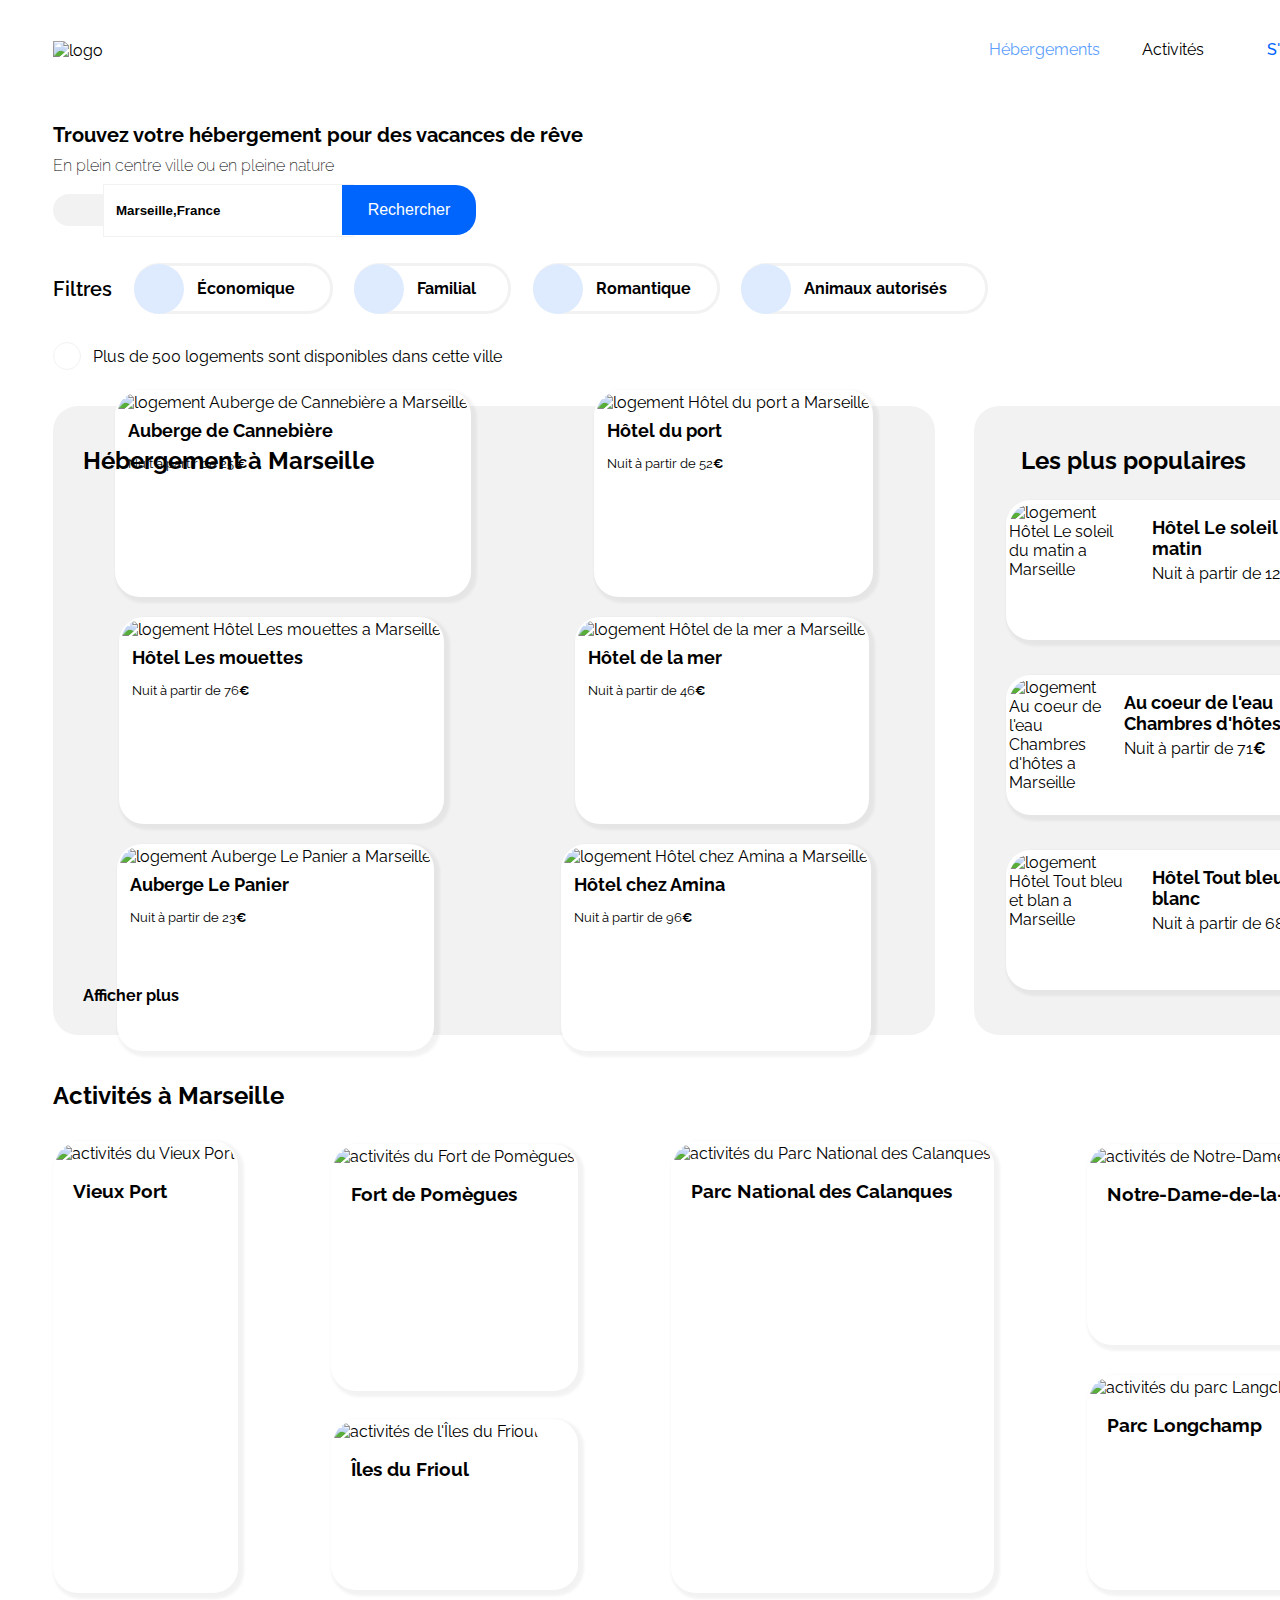
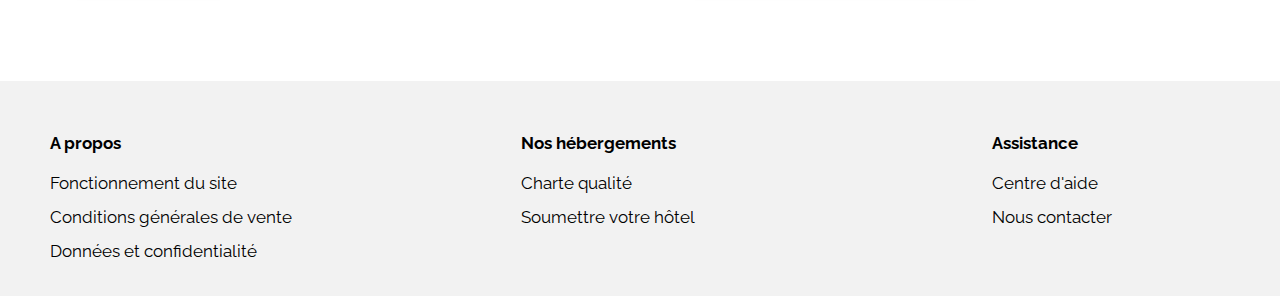
==== commit e04dcd3e: "Validation personnel" ====
--- a/index.html
+++ b/index.html
@@ -7,6 +7,8 @@
     <script src="https://kit.fontawesome.com/ed29e946e0.js" crossorigin="anonymous"></script>
     <meta name="viewport" content="width=device-width">
     <link href="https://fonts.googleapis.com/css2?family=Raleway:ital,wght@0,100;0,200;0,300;0,400;0,500;0,600;0,700;0,800;0,900;1,100;1,200;1,300;1,400;1,500;1,600;1,700;1,800;1,900&display=swap" rel="stylesheet" type="text/css">
+    <meta name="description" content="Besoin de partir en vacances, nul inquétude vous trouverez votre hébergement chez Reservia, Hotel,
+    activitée, en fonction du lieu et de la thematique. Facile et efficace c'est Reservia qu'on prefère!">
     <link rel="stylesheet" type="text/css" media="screen" href="CSS/styles.css">
     <title>Reservia</title>
 </head>
@@ -35,7 +37,7 @@
                 <input type="text" name="Marseille" id="recherche" placeholder="Marseille,France" />
             </div>
             <div class="btn">
-                <input type="submit" value="recherche" class="btn-recherche"/>
+                <input type="submit" value="Rechercher" class="btn-recherche"/>
                 <i class="fas fa-search"></i>
             </div>
         </div>
@@ -75,14 +77,14 @@
 <!--Header-->
 
 <!--Section 1-->
-    <div class="header-section">
+    <main class="header-section">
         <div class="P1" id="accommodation">
             <div class="hebergement"> 
                 <section class="logement">
                     <div><h2 class="h2-log">Hébergement à Marseille</h2></div>
                     <div class="box-log">
                         <a class="log-ref zoom" href="images/hebergements/2_large/marcus-loke-WQJvWU_HZFo-unsplash.jpg">
-                            <img class="log-img" src="images/hebergements/4_small/marcus-loke-WQJvWU_HZFo-unsplash.jpg" alt="logement1">
+                            <img class="log-img" src="images/hebergements/4_small/marcus-loke-WQJvWU_HZFo-unsplash.jpg" alt="logement Auberge de Cannebière a Marseille">
                             <div class="desc-photo">
                                 <h3 class="title-picture">Auberge de Cannebière</h3>
                                 <p class="p-image1">Nuit à partir de 25 <b>€</b></p>
@@ -96,7 +98,7 @@
                             </div>  
                         </a>
                         <a class="log-ref zoom" href="images/hebergements/2_large/fred-kleber-gTbaxaVLvsg-unsplash.jpg">
-                            <img class="log-img" src="images/hebergements/4_small/fred-kleber-gTbaxaVLvsg-unsplash.jpg" alt="logement2">
+                            <img class="log-img" src="images/hebergements/4_small/fred-kleber-gTbaxaVLvsg-unsplash.jpg" alt="logement Hôtel du port a Marseille">
                             <div class="desc-photo">
                                 <h3 class="title-picture">Hôtel du port</h3>
                                 <p class="p-image1">Nuit à partir de 52<b>€</b></p>
@@ -110,7 +112,7 @@
                             </div>
                         </a>
                         <a class="log-ref zoom" href="images/hebergements/2_large/reisetopia-B8WIgxA_PFU-unsplash.jpg">
-                            <img class="log-img" src="images/hebergements/4_small/reisetopia-B8WIgxA_PFU-unsplash.jpg" alt="logement3">
+                            <img class="log-img" src="images/hebergements/4_small/reisetopia-B8WIgxA_PFU-unsplash.jpg" alt="logement Hôtel Les mouettes a Marseille">
                             <div class="desc-photo">
                                 <h3 class="title-picture">Hôtel Les mouettes</h3>
                                 <p class="p-image1">Nuit à partir de 76<b>€</b></p>
@@ -124,7 +126,7 @@
                             </div>
                         </a>
                         <a class="log-ref zoom" href="images/hebergements/2_large/annie-spratt-Eg1qcIitAuA-unsplash.jpg">
-                            <img class="log-img" src="images/hebergements/4_small/annie-spratt-Eg1qcIitAuA-unsplash.jpg" alt="logement4">
+                            <img class="log-img" src="images/hebergements/4_small/annie-spratt-Eg1qcIitAuA-unsplash.jpg" alt="logement Hôtel de la mer a Marseille">
                             <div class="desc-photo">
                                 <h3 class="title-picture">Hôtel de la mer</h3>
                                 <p class="p-image1">Nuit à partir de 46<b>€</b></p>
@@ -138,7 +140,7 @@
                             </div>
                         </a>
                         <a class="log-ref zoom" href="images/hebergements/2_large/nicate-lee-kT-ZyaiwBe0-unsplash.jpg">
-                            <img class="log-img" src="images/hebergements/4_small/nicate-lee-kT-ZyaiwBe0-unsplash.jpg" alt="logement5">
+                            <img class="log-img" src="images/hebergements/4_small/nicate-lee-kT-ZyaiwBe0-unsplash.jpg" alt="logement Auberge Le Panier a Marseille">
                             <div class="desc-photo">
                                 <h3 class="title-picture">Auberge Le Panier</h3>
                                 <p class="p-image1">Nuit à partir de 23<b>€</b></p>
@@ -152,7 +154,7 @@
                             </div>
                         </a>
                         <a class="log-ref zoom" href="images/hebergements/2_large/febrian-zakaria-M6S1WvfW68A-unsplash.jpg">
-                            <img class="log-img" src="images/hebergements/4_small/febrian-zakaria-M6S1WvfW68A-unsplash.jpg" alt="logement6">
+                            <img class="log-img" src="images/hebergements/4_small/febrian-zakaria-M6S1WvfW68A-unsplash.jpg" alt="logement Hôtel chez Amina a Marseille">
                             <div class="desc-photo">
                                 <h3 class="title-picture">Hôtel chez Amina</h3>
                                 <p class="p-image1">Nuit à partir de 96<b>€</b></p>
@@ -175,7 +177,7 @@
                     </div>
                     <div class="box-pop">
                         <a class="pop-ref zoom" href="images/hebergements/2_large/emile-guillemot-Bj_rcSC5XfE-unsplash.jpg">
-                            <img class="pop-img" src="images/hebergements/4_small/emile-guillemot-Bj_rcSC5XfE-unsplash.jpg" alt="logement1">
+                            <img class="pop-img" src="images/hebergements/4_small/emile-guillemot-Bj_rcSC5XfE-unsplash.jpg" alt="logement Hôtel Le soleil du matin a Marseille">
                             <div class="desc-pop">
                                 <div class="desc-photo-pop">
                                     <h3 class="title-picture">Hôtel Le soleil du matin</h3>
@@ -191,7 +193,7 @@
                             </div>  
                         </a>
                         <a class="pop-ref zoom" href="images/hebergements/2_large/aw-creative-VGs8z60yT2c-unsplash.jpg">
-                            <img class="pop-img" src="images/hebergements/4_small/aw-creative-VGs8z60yT2c-unsplash.jpg" alt="logement2">
+                            <img class="pop-img" src="images/hebergements/4_small/aw-creative-VGs8z60yT2c-unsplash.jpg" alt="logement Au coeur de l'eau Chambres d'hôtes a Marseille">
                             <div class="desc-pop">
                                 <div class="desc-photo-pop">
                                     <h3 class="title-picture">Au coeur de l'eau Chambres d'hôtes</h3>
@@ -207,7 +209,7 @@
                             </div>  
                         </a>
                         <a class="pop-ref zoom" href="images/hebergements/2_large/febrian-zakaria-sjvU0THccQA-unsplash.jpg">
-                            <img class="pop-img" src="images/hebergements/4_small/febrian-zakaria-sjvU0THccQA-unsplash.jpg" alt="logement3">
+                            <img class="pop-img" src="images/hebergements/4_small/febrian-zakaria-sjvU0THccQA-unsplash.jpg" alt="logement Hôtel Tout bleu et blan a Marseille">
                             <div class="desc-pop">
                                 <div class="desc-photo-pop">
                                     <h3 class="title-picture">Hôtel Tout bleu et blanc</h3>
@@ -237,40 +239,40 @@
                 <div class="box-activites">
                     <div class="img-col1">
                         <a href="images/activites/2_large/reno-laithienne-QUgJhdY5Fyk-unsplash.jpg" class="img-col1-ref-photo1 zoom">
-                            <img class="img-col1-photo1" src="images/activites/4_small/reno-laithienne-QUgJhdY5Fyk-unsplash.jpg" alt="activités 1">
+                            <img class="img-col1-photo1" src="images/activites/4_small/reno-laithienne-QUgJhdY5Fyk-unsplash.jpg" alt="activités du Vieux Port">
                             <h3 class="title-activites">Vieux Port</h3>
                         </a>
                     </div>
                     <div class="img-col2">
                         <a href="images/activites/2_large/paul-hermann-QFTrLdQIRhI-unsplash.jpg" class="img-col1-ref-photo2 position zoom">
-                            <img class="img-col1-photo2" src="images/activites/4_small/paul-hermann-QFTrLdQIRhI-unsplash.jpg" alt="activités 2">
+                            <img class="img-col1-photo2" src="images/activites/4_small/paul-hermann-QFTrLdQIRhI-unsplash.jpg" alt="activités du Fort de Pomègues">
                             <h3 class="title-activites">Fort de Pomègues</h3>
                         </a>
                         <a href="images/activites/2_large/kevin-hikari-rV_Qd1l-VXg-unsplash.jpg" class="img-col1-ref-photo3 position zoom">
-                            <img class="img-col1-photo3" src="images/activites/4_small/kevin-hikari-rV_Qd1l-VXg-unsplash.jpg" alt="activités 3">
+                            <img class="img-col1-photo3" src="images/activites/4_small/kevin-hikari-rV_Qd1l-VXg-unsplash.jpg" alt="activités de l'Îles du Frioul">
                             <h3 class="title-activites">Îles du Frioul</h3>
                         </a>
                     </div>
                     <div class="img-col3">
                         <a href="images/activites/2_large/kilyan-sockalingum-NR8-cBCN3aI-unsplash.jpg" class="img-col1-ref-photo4 zoom">
-                            <img class="img-col1-photo4" src="images/activites/4_small/kilyan-sockalingum-NR8-cBCN3aI-unsplash.jpg" alt="activités 4">
+                            <img class="img-col1-photo4" src="images/activites/4_small/kilyan-sockalingum-NR8-cBCN3aI-unsplash.jpg" alt="activités du Parc National des Calanques">
                             <h3 class="title-activites">Parc National des Calanques</h3>
                         </a>
                     </div>
                     <div class="img-col4">
                         <a href="images/activites/2_large/florian-wehde-xW9e8gdotxI-unsplash.jpg" class="img-col1-ref-photo5 zoom">
-                            <img class="img-col1-photo5" src="images/activites/4_small/florian-wehde-xW9e8gdotxI-unsplash.jpg" alt="activités 5">
+                            <img class="img-col1-photo5" src="images/activites/4_small/florian-wehde-xW9e8gdotxI-unsplash.jpg" alt="activités de Notre-Dame-de-la-Garde">
                             <h3 class="title-activites">Notre-Dame-de-la-Garde</h3>
                         </a>
                         <a href="images/activites/2_large/lena-paulin-wH2-EJoDcV0-unsplash.jpg" class="img-col1-ref-photo6 zoom">
-                            <img class="img-col1-photo6" src="images/activites/4_small/lena-paulin-wH2-EJoDcV0-unsplash.jpg" alt="activités 6">
+                            <img class="img-col1-photo6" src="images/activites/4_small/lena-paulin-wH2-EJoDcV0-unsplash.jpg" alt="activités du parc Langchamp">
                             <h3 class="title-activites">Parc Longchamp</h3>
                         </a>
                     </div>
                 </div>
             </div>
         </div>
-    </div>
+    </main>
 <!--Section 2-->
 
 <!--Footer-->
--- a/CSS/styles.css
+++ b/CSS/styles.css
@@ -57,6 +57,7 @@
 .menu-item-3{
     color: #0065FC;
     text-decoration: none;
+    font-weight: 500;
 }
 .menu-deco{
     width: 33%;
@@ -106,7 +107,9 @@
 #recherche{
     height: 49px;
     width: 235px;
+    font-weight: bold;
     border: 1px solid #F2F2F2;
+    padding-left: 5%;
 }
 ::placeholder{
     color: black;
@@ -115,6 +118,7 @@
 .btn-recherche{
     height: 50px;
     width: 134px;
+    font-size: 16px;
     color: white;
     border-radius: 0px 20px 20px 0px ;
     border: 0;
@@ -140,7 +144,7 @@
     font-size: 17px;
 }
 .p-filtre{
-    font-size: 25px;
+    font-size: 20px;
     font-weight: 600;
 }
 .eco{
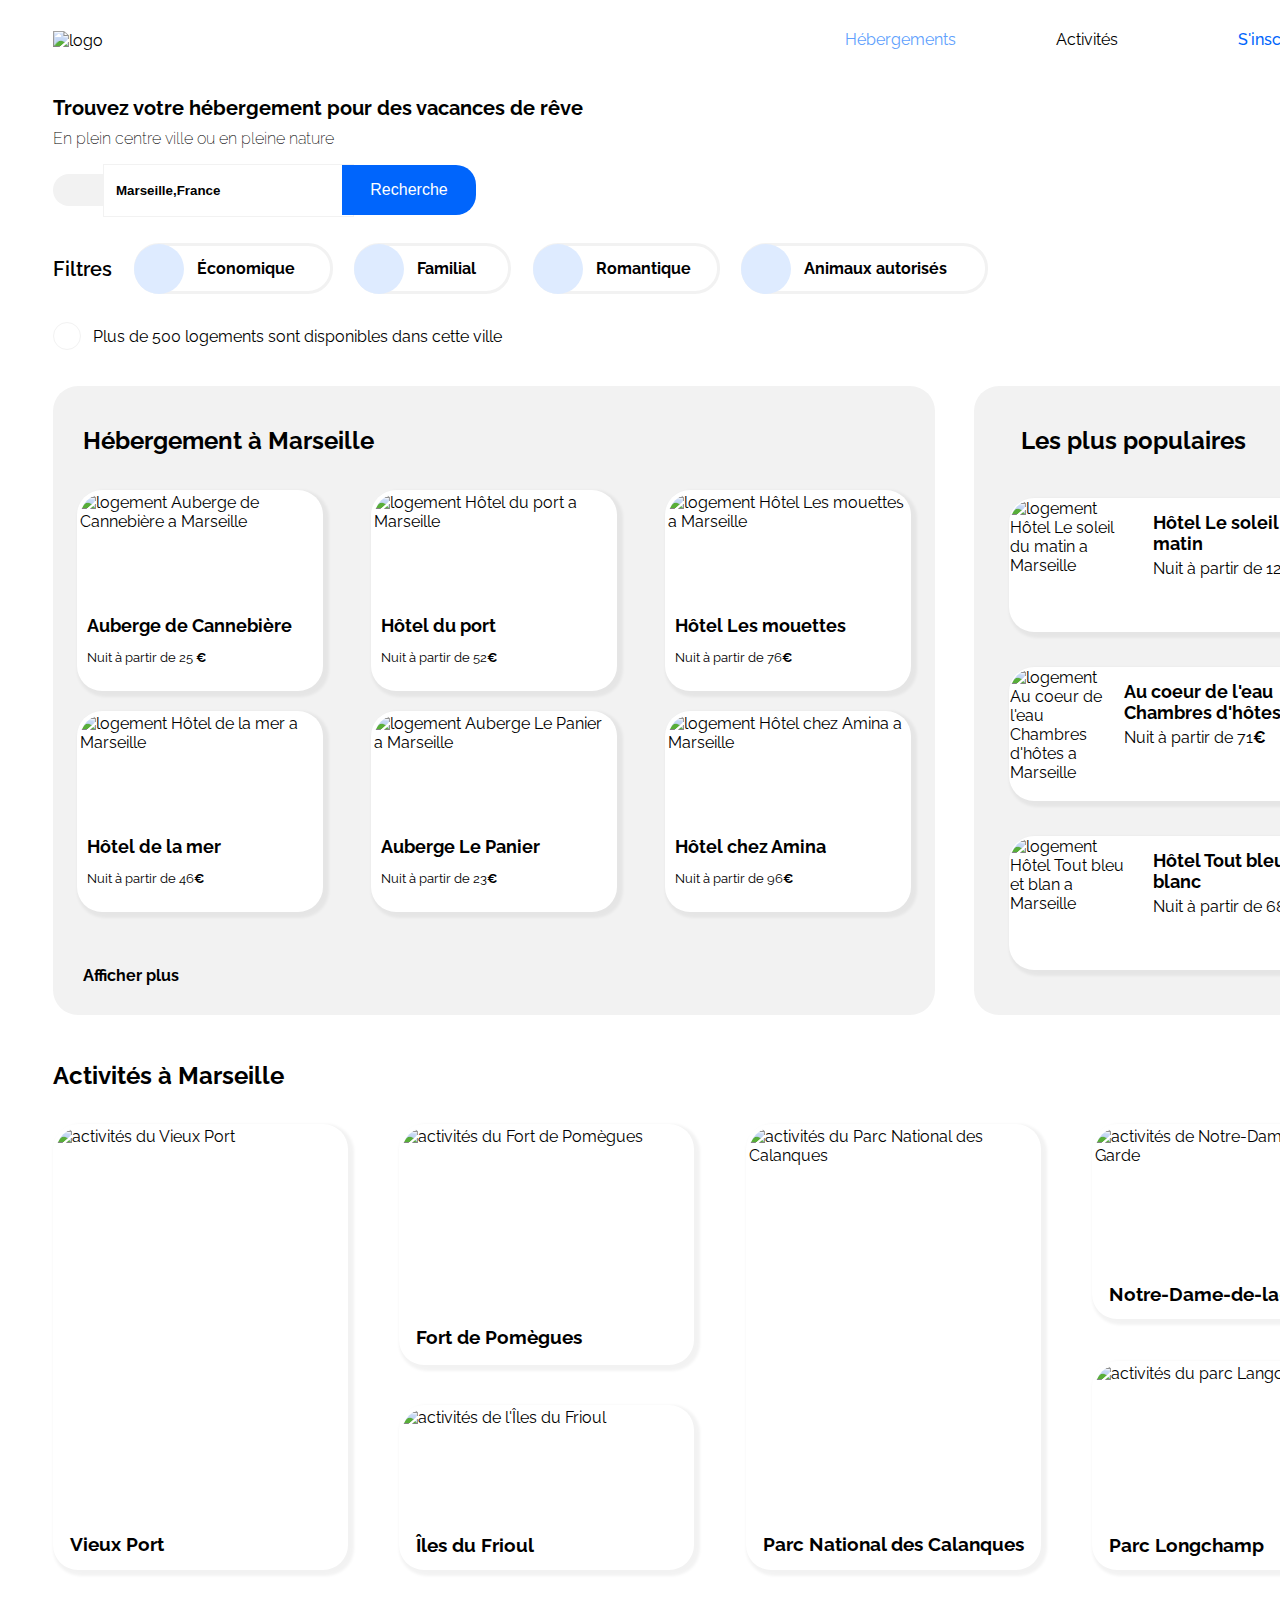
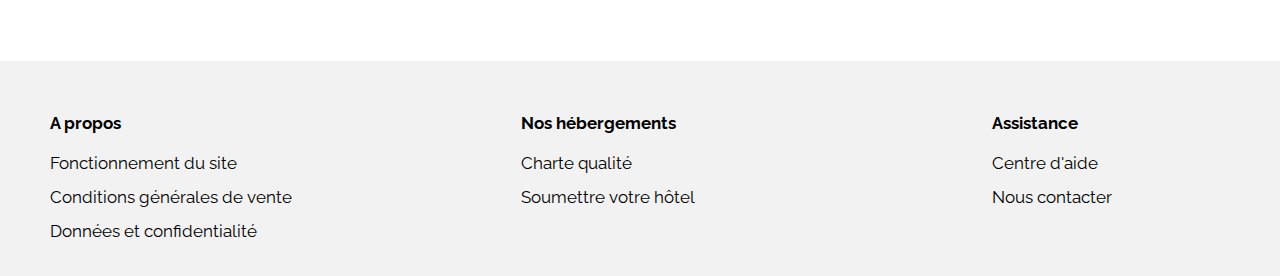
==== commit 3339ce16: "modiffication H1, cursor filtre, respo mobile firefox" ====
--- a/index.html
+++ b/index.html
@@ -19,14 +19,12 @@
             <div><img src="images/logo/Reservia@3x.png" alt="logo" class="logo"></div>
             <nav class="menu">
                 <a href="#accommodation" class="menu-item-1 menu-deco">Hébergements</a>
-                <div class="line-hebergement"></div>
                 <a href="#activites" class="menu-item-2 menu-deco">Activités</a>
-                <div class="line-activites"></div>
                 <a href="#" class="menu-item-3 menu-deco">S'inscrire</a>
             </nav>
         </div>   
         <div class="header-baseline">
-            <p class="header-baseline-1">Trouvez votre hébergement pour des vacances de rêve</p>
+            <h1 class="header-baseline-1">Trouvez votre hébergement pour des vacances de rêve</h1>
             <p class="header-baseline-2"> En plein centre ville ou en pleine nature</p>
         </div>
         <div class="recherche">
@@ -37,7 +35,7 @@
                 <input type="text" name="Marseille" id="recherche" placeholder="Marseille,France" />
             </div>
             <div class="btn">
-                <input type="submit" value="Rechercher" class="btn-recherche"/>
+                <button class="btn-recherche">Recherche</button>
                 <i class="fas fa-search"></i>
             </div>
         </div>
--- a/CSS/styles.css
+++ b/CSS/styles.css
@@ -22,7 +22,7 @@
 .l-container{
     display: flex;
     justify-content: space-between;
-    height: 100px;
+    height: 80px;
     margin-left: 53px;
     align-items: center;
 }
@@ -37,31 +37,34 @@
     align-items: center;
     text-align: center;
     font-weight:400;
-    height: 100px;
-    width: 383px;
-    line-height: 31px;
+    height: 80px;
+    width: 40%;
+    line-height: 21px;
     margin-right: 76px;
     justify-content: space-between;
 }
 
 .menu-item-1{
+    width: 50%;
     color: #609ffd;
     text-decoration: none;
 }
 
 .menu-item-2{
+    width: 50%;
     color: black;
     text-decoration: none;
 }
 
 .menu-item-3{
+    width: 50%;
     color: #0065FC;
     text-decoration: none;
     font-weight: 500;
 }
 .menu-deco{
     width: 33%;
-    line-height: 98px;
+    line-height: 78px;
 }
 .menu-deco:hover{
     border-top: 2px solid #0065FC;
@@ -131,6 +134,7 @@
 .btn-recherche:hover{
     color: #0065FC;
     background-color:#F2F2F2;
+    cursor: pointer;
 }
 .filtre{
     display: flex;
@@ -156,8 +160,9 @@
     border: 3px solid #F2F2F2;
 }
 .eco:hover{
-    background-color: #DEEBFF; 
+    background-color: #F2F2F2; 
     border: 3px solid #DEEBFF;
+    cursor: pointer;
 }
 .familial{
     display: flex;
@@ -168,8 +173,9 @@
     border: 3px solid #F2F2F2;
 }
 .familial:hover{
-    background-color: #DEEBFF; 
+    background-color: #F2F2F2; 
     border: 3px solid #DEEBFF;
+    cursor: pointer;
 }
 
 .romantique{
@@ -181,8 +187,9 @@
     position: relative;
 }
 .romantique:hover{
-    background-color: #DEEBFF; 
+    background-color: #F2F2F2; 
     border: 3px solid #DEEBFF;
+    cursor: pointer;
 }
 .animaux{
     display: flex;
@@ -193,8 +200,9 @@
     position: relative;
 }
 .animaux:hover{
-    background-color: #DEEBFF;
+    background-color: #F2F2F2;
     border: 3px solid #DEEBFF;
+    cursor: pointer;
 }
 .btn-filtre{
     position: absolute;
@@ -294,9 +302,9 @@
     margin-bottom: 20px;
 }
 .log-ref{
+    width: 246px;
     height: 201px;
     border-radius: 25px;
-    border: 3px solid white;
     background-color: white;
     margin: 10px;
     text-decoration: none;
@@ -304,7 +312,10 @@
     box-shadow: 3px 3px 3px 3px rgba(0, 0, 0, 0.05);
 }
 .log-img{
-    width: 246px;
+    display: flex;
+    margin-left: 3px;
+    margin-top: 3px;
+    width: 240px;
     height: 114px;
     object-fit: cover;
     border-radius: 25px 25px 0px 0px;        
@@ -392,6 +403,8 @@
 .pop-img{
     width: 127px;
     height: 134px;
+    margin-top: 1px;
+    margin-left: 1px;
     object-fit: cover;
     border-radius: 25px 0px 0px 25px; 
 }
@@ -400,7 +413,6 @@
     height: 134px;
     width: 343px;
     border-radius: 25px;
-    border: 3px solid white;
     background-color: white;
     margin: 10px;
     text-decoration: none;
@@ -462,37 +474,55 @@
 }
 
 .img-col1-photo1{
-    width: 303px;
+    display: flex;
+    margin-top: 3px;
+    margin-left: 3px;
+    width: 292px;
     height: 389px;
     object-fit: cover;
     border-radius: 25px 25px 0px 0px;
 }
 .img-col1-photo2{
-    width: 303px;
+    display: flex;
+    margin-top: 3px;
+    margin-left: 3px;
+    width: 292px;
     height: 182px;
     object-fit: cover;
     border-radius: 25px 25px 0px 0px;
 }
 .img-col1-photo3{
-    width: 303px;
+    display: flex;
+    margin-top: 3px;
+    margin-left: 3px;
+    width: 292px;
     height: 109px;
     object-fit: cover;
     border-radius: 25px 25px 0px 0px;
 }
 .img-col1-photo4{
-    width: 303px;
+    display: flex;
+    margin-top: 3px;
+    margin-left: 3px;
+    width: 292px;
     height: 389px;
     object-fit: cover;
     border-radius: 25px 25px 0px 0px;
 }
 .img-col1-photo5{
-    width: 303px;
+    display: flex;
+    margin-top: 3px;
+    margin-left: 3px;
+    width: 292px;
     height: 139px;
     object-fit: cover;
     border-radius: 25px 25px 0px 0px;
 }
 .img-col1-photo6{
-    width: 303px;
+    display: flex;
+    margin-top: 3px;
+    margin-left: 3px;
+    width: 292px;
     height: 153px;
     object-fit: cover;
     border-radius: 25px 25px 0px 0px;
@@ -502,7 +532,6 @@
     height: 446px;
     color: black;
     background-color: white;
-    border: 3px solid white;
     border-radius: 25px;
     box-shadow: 3px 3px 3px 3px rgba(0, 0, 0, 0.05);
     text-decoration: none;
@@ -511,7 +540,6 @@
     height: 241px;
     color: black;
     background-color: white;
-    border: 3px solid white;
     border-radius: 25px;
     box-shadow: 3px 3px 3px 3px rgba(0, 0, 0, 0.05);
     text-decoration: none;
@@ -520,7 +548,6 @@
     height: 165px;
     color: black;
     background-color: white;
-    border: 3px solid white;
     border-radius: 25px;
     box-shadow: 3px 3px 3px 3px rgba(0, 0, 0, 0.05);
     text-decoration: none;
@@ -529,7 +556,6 @@
     height: 446px;
     color: black;
     background-color: white;
-    border: 3px solid white;
     border-radius: 25px;
     box-shadow: 3px 3px 3px 3px rgba(0, 0, 0, 0.05);
     text-decoration: none;
@@ -538,7 +564,6 @@
     height: 195px;
     color: black;
     background-color: white;
-    border: 3px solid white;
     border-radius: 25px;
     box-shadow: 3px 3px 3px 3px rgba(0, 0, 0, 0.05);
     text-decoration: none;
@@ -547,7 +572,6 @@
     height: 209px;
     color: black;
     background-color: white;
-    border: 3px solid white;
     border-radius: 25px;
     box-shadow: 3px 3px 3px 3px rgba(0, 0, 0, 0.05);
     text-decoration: none;
@@ -603,7 +627,7 @@
 
 
                     /*--responsive iphone--*/
-@media screen and (min-device-width: 320px) and (max-device-width: 480px){
+@media screen and (min-width: 320px) and (max-width: 480px){
 body{
     width: 100%;
     font-family: 'raleway';
@@ -623,39 +647,36 @@
 .menu {
     margin-bottom: 20px;
     }
+.menu-deco:hover{
+    border-top: none;
+}
 .logo {
     margin-bottom: 20px;
 }
 .menu-item-1 {
     position: absolute;
-    width: 188px;
+    width: 50%;
     left: 0%;
     top: 100px;
-    line-height: 14px;
-}
-.line-hebergement {
-    position: absolute;
-    background-color: #0065FC;
-    height: 2px;
-    width: 188px;
-    left: 0;
-    top: 129px;
-}
+    line-height: 30px;
+    border-bottom: 3px solid #F2F2F2;
+}
+.menu-item-1:hover{
+    border-bottom: 3px solid #0065FC;
+}
+
 .menu-item-2 {
     position: absolute;
-    width: 188px;
+    width: 50%;
     right: 0;
     top: 100px;
-    line-height: 14px;
-}
-.line-activites {
-    position: absolute;
-    background-color: #F2F2F2;
-    height: 2px;
-    width: 188px;
-    right: 0;
-    top: 129px;
-}
+    line-height: 30px;
+    border-bottom: 3px solid #F2F2F2;
+}
+.menu-item-2:hover{
+    border-bottom: 3px solid #0065FC;
+}
+
 .menu-item-3 {
     position: absolute;
     right: 21px;
@@ -683,7 +704,7 @@
     width: 100%;
 }
 #recherche {
-    width: 90%;
+    width: 85%;
     border-radius: 0px 20px 20px 0px;
     font-weight: bold;
 }
@@ -784,13 +805,13 @@
 }
 .hebergement {
     width: 100%;
-    height: 2000px;
+    height: auto;
     flex-direction: column-reverse;
 }
 .logement {
     flex-direction: column;
     width: 100%;
-    height: 1420px;
+    height: 1350px;
     margin-left: 0;
     border-radius: 0;
     background-color: white;
@@ -813,54 +834,15 @@
     display: flex;
     flex-direction: column;
     height: 190px;
-    width: auto;
+    width: 90%;
     border-radius: 25px;
     justify-content: space-around;
     color: black;
     margin: 5px 20px 5px 20px;
 }
 .log-img {
-    width: 100%;
+    width: 98%;
     height: 114px;
-}
-.populaire {
-    width: 100%;
-    height: 580px;
-    margin-right: 0;
-    border-radius: 0;
-}
-.h-populaire {
-    width: 100%;
-    margin-top: 43px;
-    align-content: center;
-}
-.title-populaire {
-    color: black;
-    position: absolute;
-    left: 18px;
-}
-.fa-chart-line {
-    position: absolute;
-    right: 18px;
-}
-.box-pop {
-    position: absolute;
-    width: 100%;
-    height: 455px;
-    top: 90px;
-}
-.pop-ref {
-    text-decoration: none;
-    width: auto;
-    height: 132px;
-    justify-content: space-between;
-    margin: 5px 20px 5px 20px;
-}
-
-.pop-img {
-    width: 127px;
-    height: 132px;
-    border-radius: 25px 0px 0px 25px;
 }
 .p-log{
     display: flex;
@@ -869,6 +851,59 @@
     bottom: 0;
     left: 18px;
 }
+
+        /*--populaire--*/
+.populaire {
+    width: 100%;
+    height: 540px;
+    margin-right: 0;
+    border-radius: 0;
+}
+.h-populaire {
+    width: 100%;
+    margin-top: 43px;
+    align-content: center;
+}
+.title-populaire {
+    color: black;
+    position: absolute;
+    left: 18px;
+}
+.fa-chart-line {
+    position: absolute;
+    right: 18px;
+}
+.box-pop {
+    position: absolute;
+    width: 100%;
+    height: 455px;
+    top: 65px;
+}
+.pop-ref {
+    text-decoration: none;
+    width: 90%;
+    height: 132px;
+    justify-content: flex-start;
+    margin: 5px 20px 5px 20px;
+}
+.pop-img {
+    width: 127px;
+    height: 126px;
+    margin-top: 3px;
+    margin-left: 3px;
+    border-radius: 25px 0px 0px 25px;
+}
+.desc-photo-pop{
+    display: flex;
+    flex-direction: column;
+    width: auto;
+}
+.desc-pop{
+    margin: 0;
+}
+
+
+
 /*--section P1--*/
 
 /*--section P2--*/
@@ -901,68 +936,71 @@
     justify-content: space-around;
 }
 .img-col1 {
-    width: auto;
+    width: 90%;
     margin: 10px 20px 5px 20px;
 }
 .img-col2{
+    width: 90%;
     height: 420px;
     justify-content: space-around;
+    margin: 10px 20px 5px 20px;
+}
+.img-col3{
+    width: 90%;
+    margin: 10px 20px 5px 20px;
+}
+.img-col4 {
+    width: 90%;
+    height: 420px;
+    justify-content: space-around;
     margin: 5px 20px 5px 20px;
 }
-.img-col3{
-    margin: 10px 20px 5px 20px;
-}
-.img-col4 {
-    height: 420px;
-    justify-content: space-around;
-    margin: 5px 20px 5px 20px;
-}
 .img-col1-ref-photo1 {
-    width: auto;
+    width: 100%;
     height: 191px;
 }
 .img-col1-ref-photo2 {
-    width: auto;
+    width: 100%;
     height: 191px;
 }
 .img-col1-ref-photo3 {
-    width: auto;
+    width: 100%;
     height: 191px;
 }
 .img-col1-ref-photo4 {
-    width: auto;
+    width: 100%;
     height: 191px;
 }
 .img-col1-ref-photo5 {
-    width: auto;
+    width: 100%;
     height: 191px;
 }
 .img-col1-ref-photo6 {
-    width: auto;
+    width: 100%;
     height: 191px;
 }
 .img-col1-photo1 {
-    width: 100%;
+    width: 98%;
     height: 134px;
 }
 .img-col1-photo2 {
-    width: 100%;
+    width: 98%;
     height: 134px;
 }
 .img-col1-photo3 {
-    width: 100%;
+    width: 98%;
     height: 134px;
 }
 .img-col1-photo4 {
-    width: 100%;
+    width: 98%;
     height: 134px;
 }
 .img-col1-photo5 {
-    width: 100%;
+    width: 98%;
     height: 134px;
 }
 .img-col1-photo6 {
-    width: 100%;
+    width: 98%;
     height: 134px;
 }
 .title-activites {
@@ -997,7 +1035,7 @@
 }
 
 
-@media screen and (min-device-width:768px) and (max-device-width: 1024px){
+@media screen and (min-width:655px) and (max-width: 1024px){
 body{
     width: 100%;
     height: auto;
@@ -1015,6 +1053,10 @@
     height: auto;
     width: auto;
     flex-wrap: wrap;
+}
+.menu{
+    width: 50%;
+    margin: 0;
 }
 
 /*--header--*/
@@ -1043,6 +1085,8 @@
     padding-bottom: 25px;
 }
 .box-log{
+    width: 100%;
+    margin: auto;
     display: flex;
     align-items:center;
     align-content:center;
@@ -1070,7 +1114,6 @@
     width: 30%;
     height: 201px;
     border-radius: 25px;
-    border: 3px solid white;
     background-color: white;
     margin: 5px;
     text-decoration: none;
@@ -1078,7 +1121,7 @@
     box-shadow: 3px 3px 3px 3px rgba(0, 0, 0, 0.05);
 }
 .log-img{
-    width: 100%;
+    width: 98%;
     height: 114px;
     object-fit: cover;
     border-radius: 25px 25px 0px 0px;        
@@ -1099,9 +1142,86 @@
     font-size: 13px;
     margin-left: 10px;
     display: flex;
-    flex-direction: column;
     margin-top: 0;
     margin-bottom: 0;
+}
+
+.fa-star{
+    font-size: 10px;
+    color: #0065FC;
+}
+.star-2{
+    color: #d9d9d9;
+}
+
+    /*--Populaire--*/
+.populaire{
+    flex-direction: column;
+    width: 100%;
+    height: auto;
+    border-radius: 0;
+    margin-right: 0;
+    margin-top: 0;
+    background-color: white;
+}  
+.box-pop{
+    width: 100%;
+    margin: auto;
+    display: flex;
+    flex-direction: row;
+    position: inherit;
+}
+.h-populaire{
+    margin-top: 15px;
+    width: 100%;
+    height: auto;
+    position: inherit;
+    margin-bottom: 30px;
+}
+.title-populaire{
+    font-size: 30px;
+    margin-left: 10px;
+    margin-bottom: 0;
+    margin-top: 1px;
+}
+.fa-chart-line{
+   display: none;
+}
+.p-image-pop{
+    font-size: 13px;
+    margin-left: 10px;
+    display: flex;
+    margin-top: 0;
+    margin-bottom: 0;
+}
+.pop-img{
+    width: 99%;
+    height: 114px;
+    object-fit: cover;
+    border-radius: 25px 25px 0px 0px;  
+}
+.pop-ref{
+    display: flex;
+    flex-direction: column;
+    height: 201px;
+    width: 30%;
+    border-radius: 25px;
+    background-color: white;
+    margin: 10px;
+    text-decoration: none;
+    color: black;
+    box-shadow: 3px 3px 3px 3px rgba(0, 0, 0, 0.05);
+    margin-bottom: 25px;
+}
+.desc-pop{
+    height: 81px;
+    margin-left: 0;
+}
+.desc-photo-pop{
+    display: flex;
+    flex-direction: column;
+    height: 81px;
+    justify-content: space-around;
 }
 .star{
     margin-left: 10px;
@@ -1111,79 +1231,8 @@
     margin-left: 10px;
     margin-bottom: -10px;
 }
-.desc-photo-pop{
-    display: flex;
-    flex-direction: column;
-    height: 125px;
-    justify-content: space-around;
-}
-.p-image-pop{
-    margin-left: 10px;
-    margin-top: -20px;
-}
-.fa-star{
-    font-size: 10px;
-    color: #0065FC;
-}
-.star-2{
-    color: #d9d9d9;
-}
-
-    /*--Populaire--*/
-.populaire{
-    flex-direction: column;
-    width: 100%;
-    height: auto;
-    border-radius: 0;
-    margin-right: 0;
-    margin-top: 0;
-    background-color: white;
-}  
-.box-pop{
-    width: 100%;
-    display: flex;
-    flex-direction: row;
-    position: inherit;
-}
-.h-populaire{
-    margin-top: 0;
-    width: 100%;
-    height: auto;
-    position: inherit;
-    font-size: 20px;
-    margin-bottom: 10px;
-}
-.title-populaire{
-    font-size: 30px;
-}
-.fa-chart-line{
-   display: none;
-}
-.p-image1{
-    font-size: 13px;
-    margin-left: 10px;
-}
-.pop-img{
-    width: 127px;
-    height: 134px;
-    object-fit: cover;
-    border-radius: 25px 0px 0px 25px; 
-}
-.pop-ref{
-    display: flex;
-    height: 134px;
-    width: 343px;
-    border-radius: 25px;
-    border: 3px solid white;
-    background-color: white;
-    margin: 10px;
-    text-decoration: none;
-    color: black;
-    box-shadow: 3px 3px 3px 3px rgba(0, 0, 0, 0.05);
-    margin-bottom: 25px;
-}
-.desc-pop{
-    margin-left: 10px;
+.star-pop{
+    margin-bottom: 3px;
 }
 /*--section P1--*/
 
@@ -1230,22 +1279,22 @@
 }
 
 .img-col1-photo1{
-    width: 100%;
+    width: 99%;
 }
 .img-col1-photo2{
-    width: 100%;
+    width: 99%;
 }
 .img-col1-photo3{
-    width: 100%;
+    width: 99%;
 }
 .img-col1-photo4{
-    width: 100%;
+    width: 99%;
 }
 .img-col1-photo5{
-    width: 100%;
+    width: 99%;
 }
 .img-col1-photo6{
-    width: 100%;
+    width: 99%;
 }
 .title-activites{
     margin-left: 17px;
